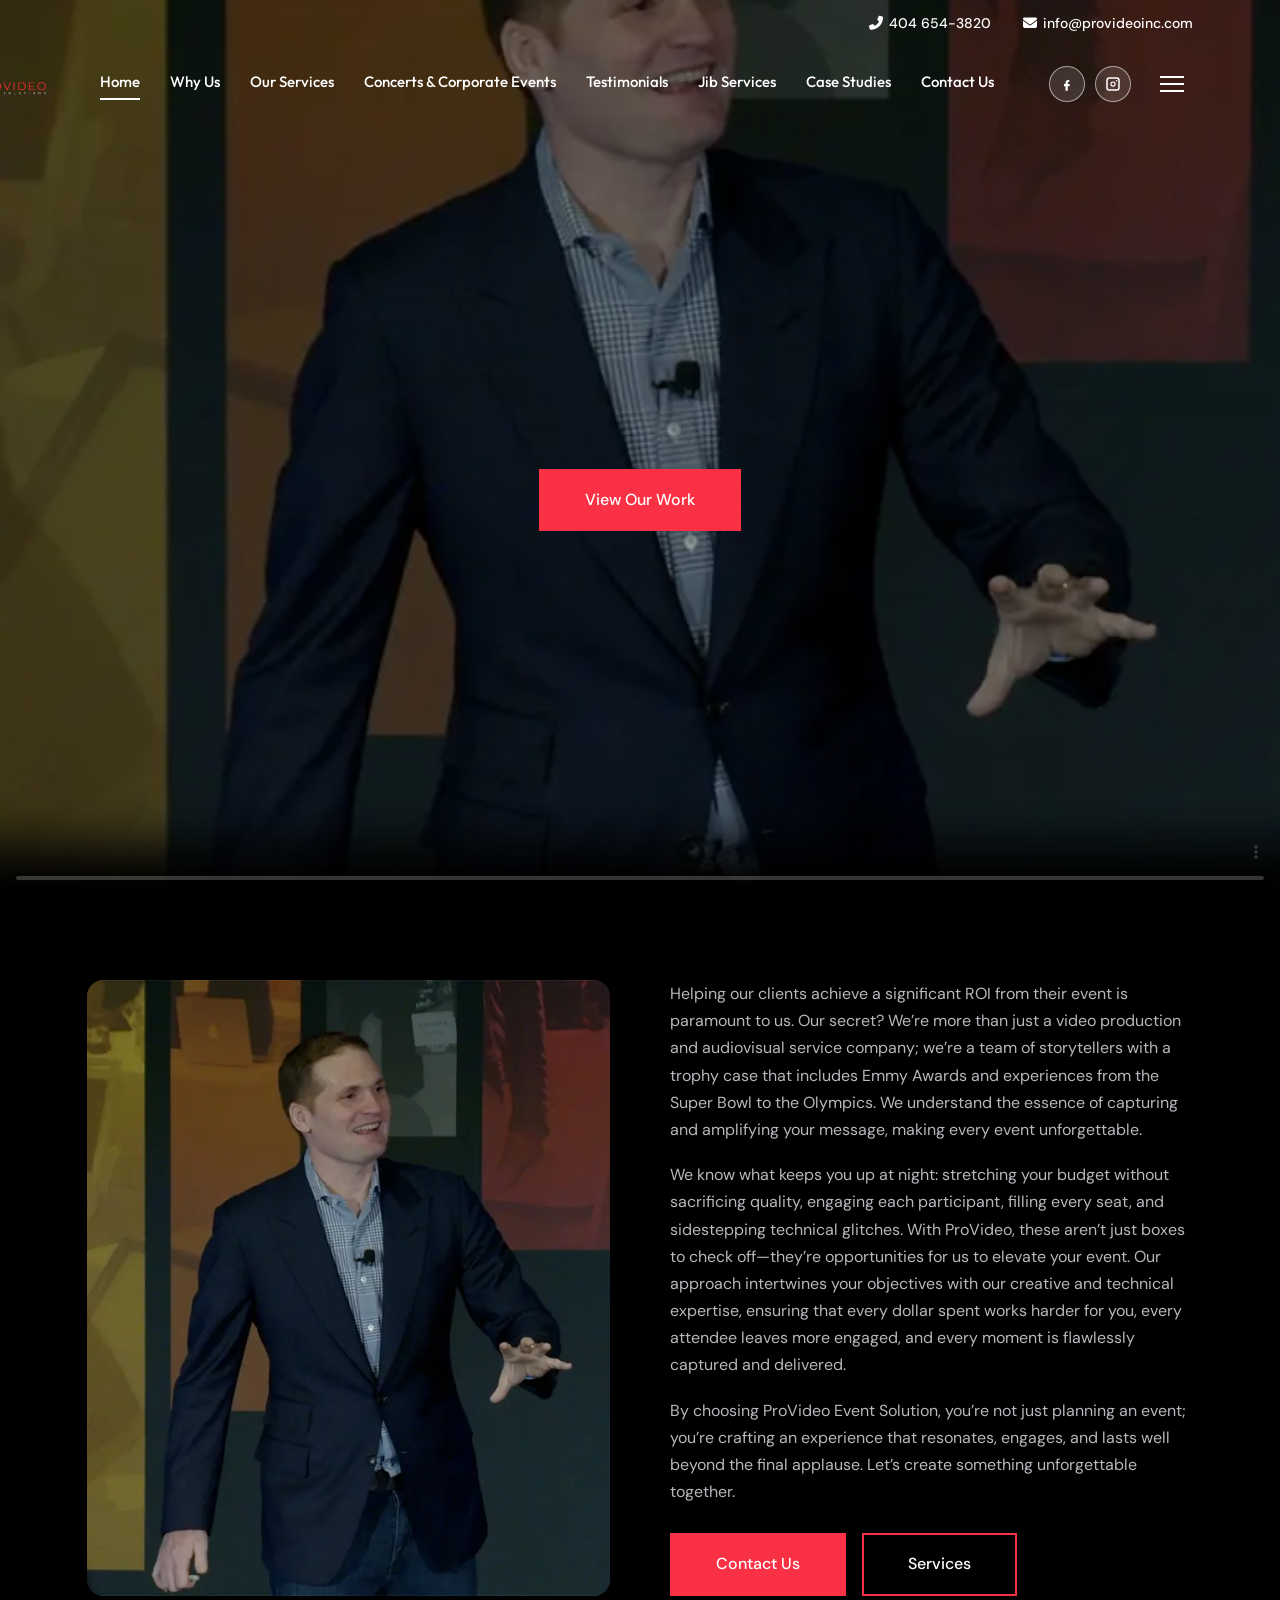
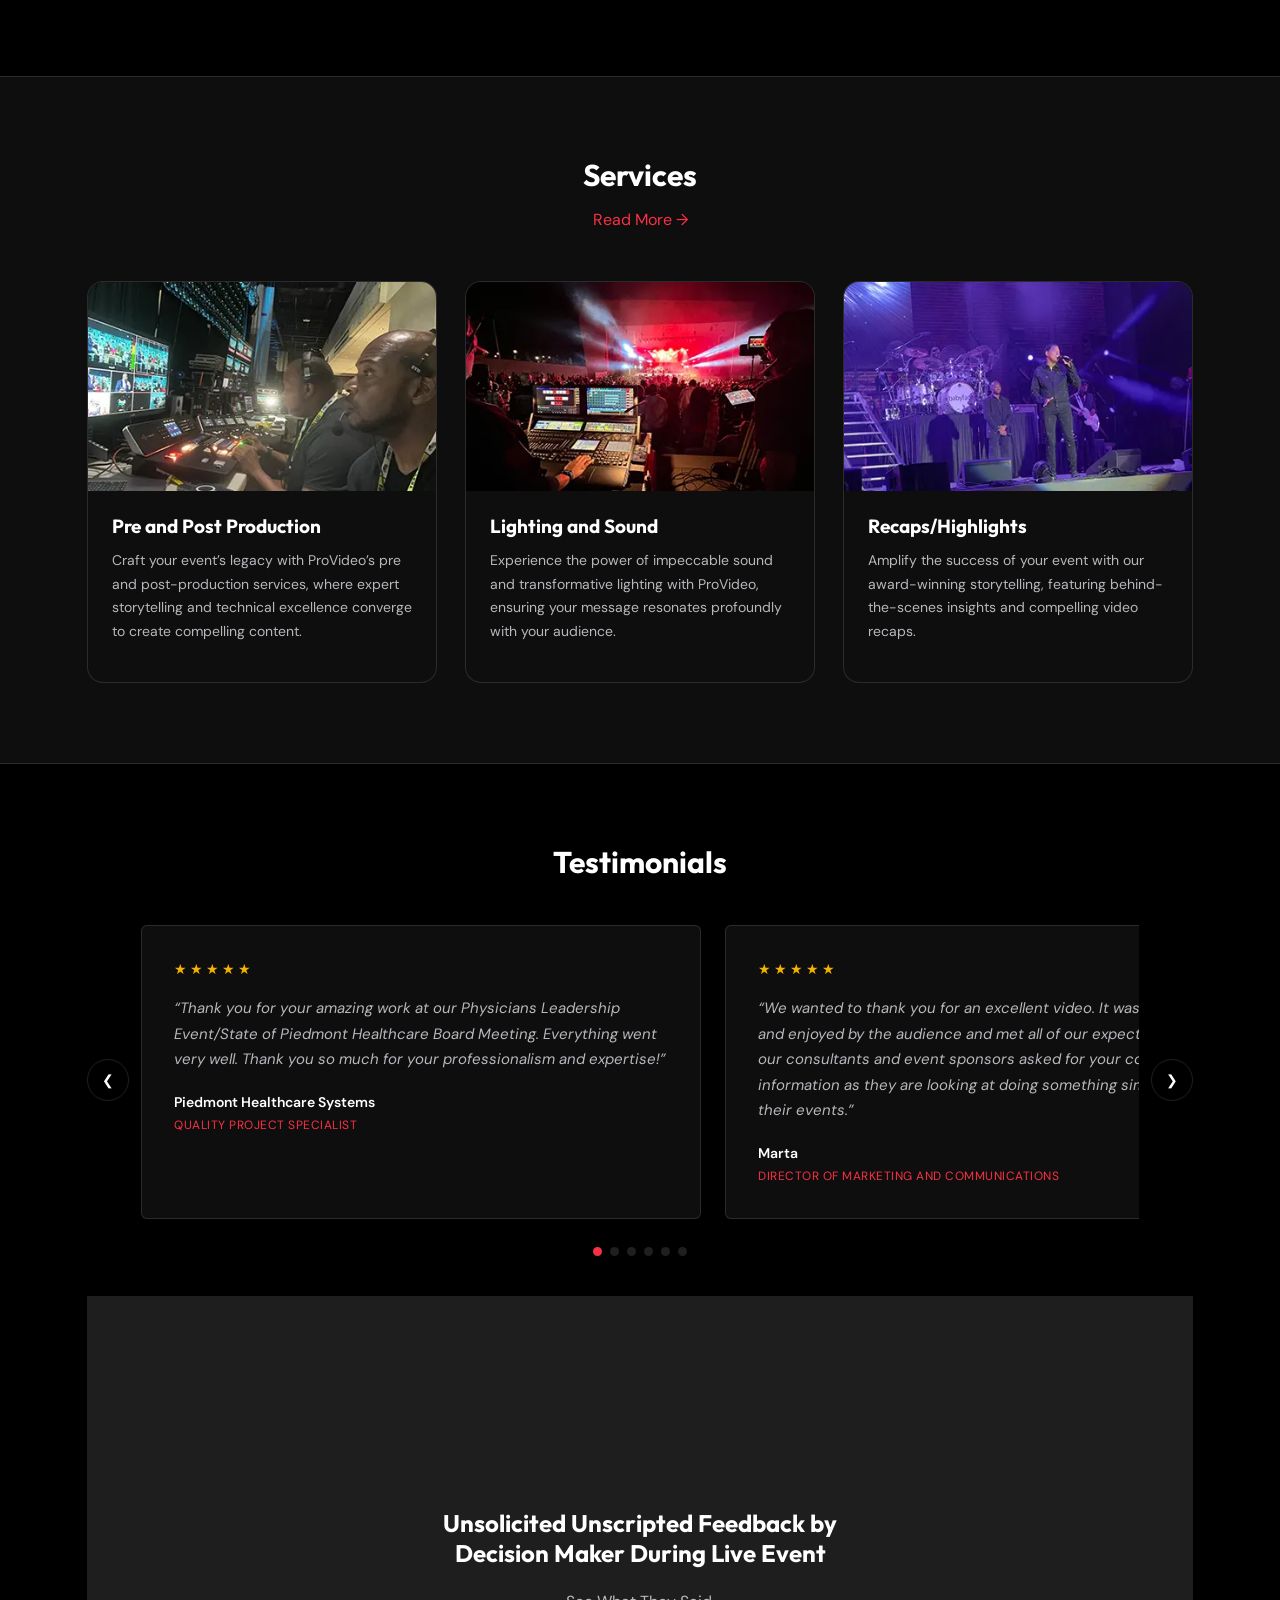
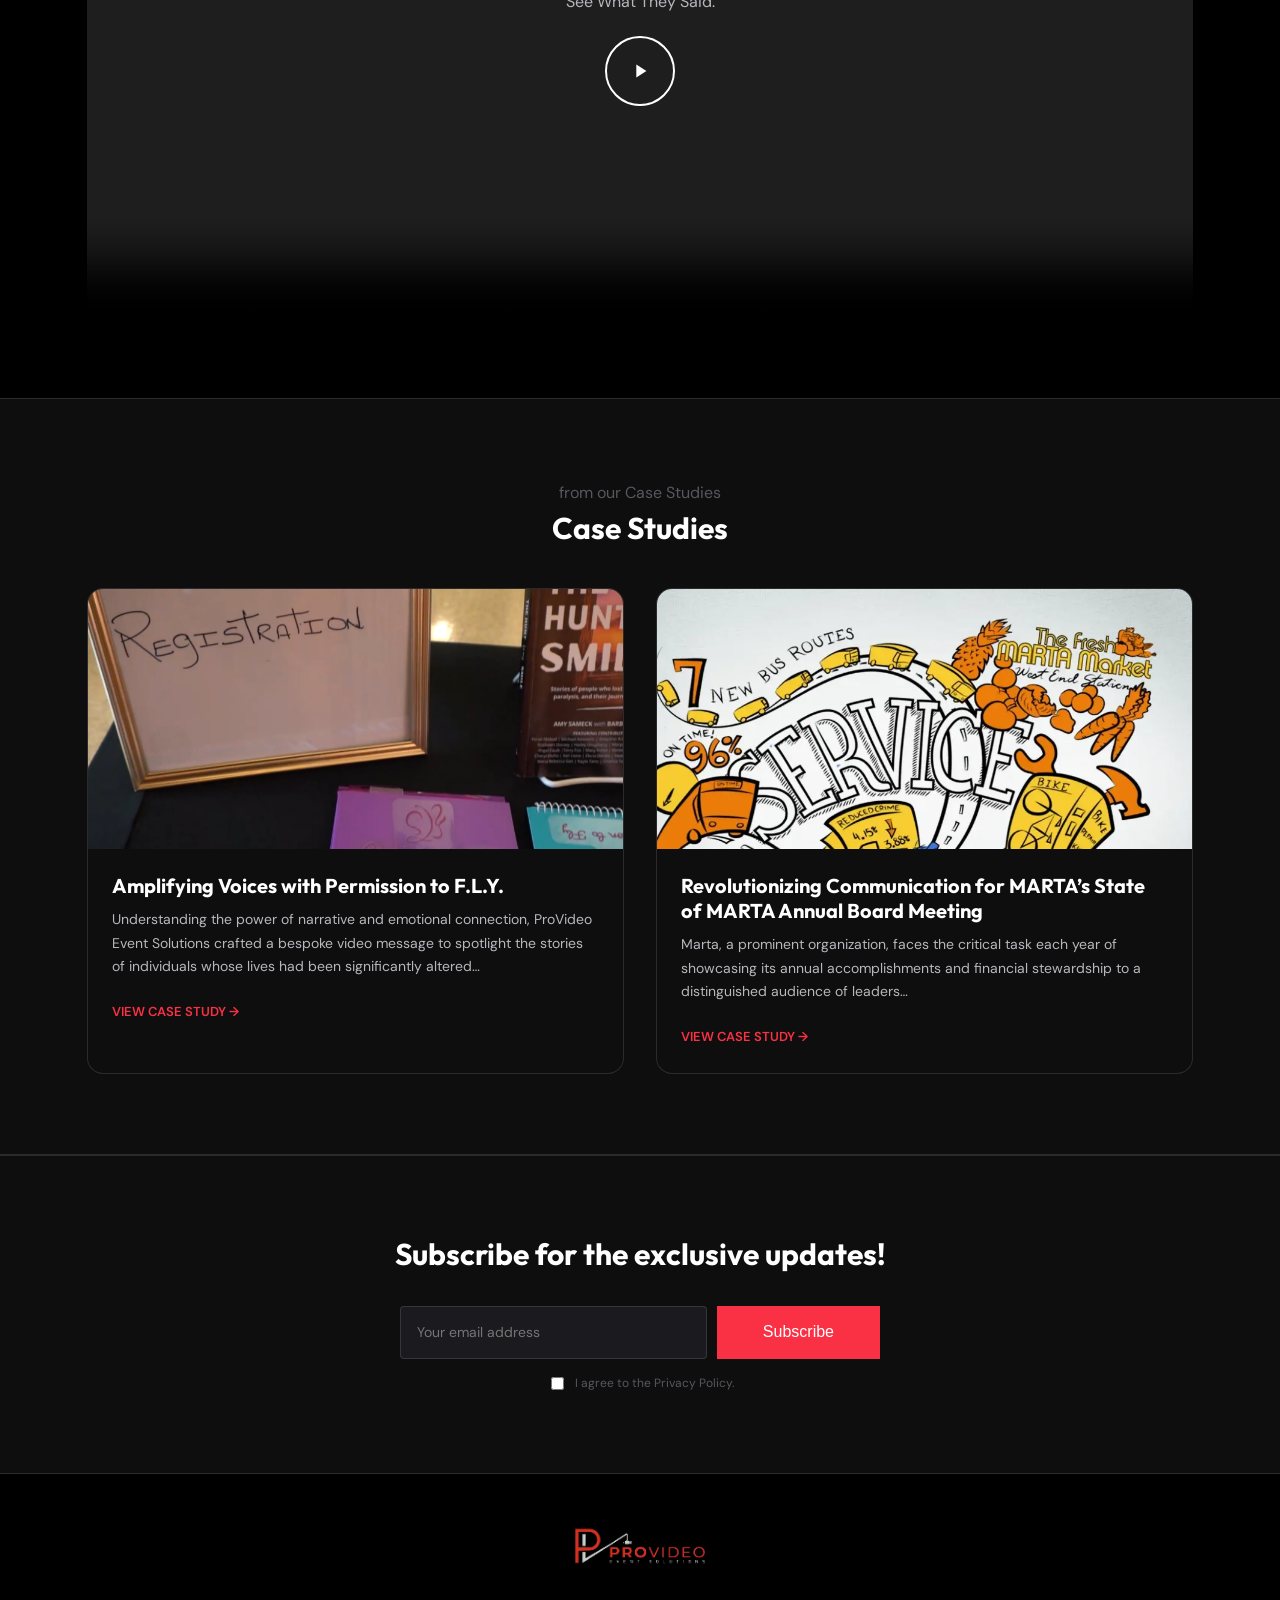
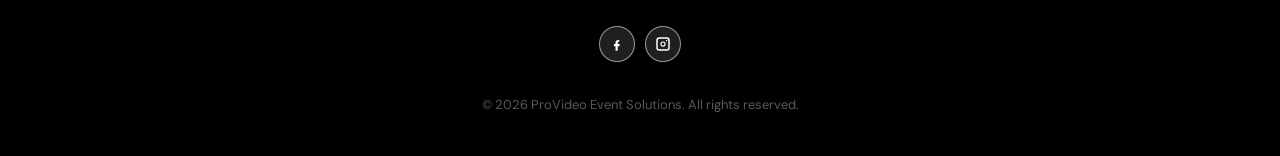
==== index.html @ 1980efce "Add native player controls to hero and Invest Fest videos" ====
<!DOCTYPE html>
<html lang="en">
<head>
<meta charset="UTF-8">
<meta name="viewport" content="width=device-width, initial-scale=1.0">
<title>Provideo – ROI-Driven AV & Visual Storytelling That Convert</title>
<meta name="description" content="Award-winning video production and audiovisual event solutions. Emmy Award winning storytellers delivering ROI-driven event production.">
<link rel="preconnect" href="https://fonts.googleapis.com">
<link href="https://fonts.googleapis.com/css2?family=DM+Sans:wght@400;500;600;700&family=Outfit:wght@400;500;600;700;800&display=swap" rel="stylesheet">
<link rel="stylesheet" href="https://cdnjs.cloudflare.com/ajax/libs/font-awesome/6.5.1/css/all.min.css">
<link rel="stylesheet" href="assets/css/style.css?v=1783604628">
</head>
<body class="home-hero-page">

<div class="header-overlay"><div class="top-bar">
  <div class="container">
    <a href="tel:4046543820" class="phone-link"><span class="icon"><i class="fas fa-phone-alt"></i></span>404 654-3820</a>
    <a href="mailto:info@provideoinc.com" class="email-link"><span class="icon"><i class="fas fa-envelope"></i></span>info@provideoinc.com</a>
  </div>
</div>

<header class="site-header">
  <div class="container">
    <a href="/" class="logo">
      <img class="logo-mark" src="assets/images/logo-v3.png" alt="ProVideo Event Solutions">
    </a>
    <nav class="main-nav">
      <a href="/" class="active">Home</a>
      <a href="/why-us/">Why Us</a>
      <a href="/our-services/">Our Services</a>
      <a href="/corporate-and-concert-events/">Concerts & Corporate Events</a>
      <a href="/testimonials/">Testimonials</a>
      <a href="/services/jib-crane-services/">Jib Services</a>
      <a href="/case-studies/">Case Studies</a>
      <a href="/contact/">Contact Us</a>
    </nav>
    <div class="header-right">
      <div class="socials">
        <a href="https://www.facebook.com/provideoinc" aria-label="Facebook" target="_blank" rel="noopener">
          <svg viewBox="0 0 24 24"><path d="M13.5 9H15V6.5h-1.5C11.6 6.5 10 8.1 10 10.2V12H8v3h2v6h3v-6h2.2l.5-3H13v-1.5c0-.6.4-1.5 1.5-1.5z"/></svg>
        </a>
        <a href="https://www.instagram.com/provideoinc/" aria-label="Instagram" target="_blank" rel="noopener">
          <svg viewBox="0 0 24 24"><path d="M12 8.5A3.5 3.5 0 1 0 12 15.5 3.5 3.5 0 0 0 12 8.5zM12 14a2 2 0 1 1 0-4 2 2 0 0 1 0 4zm4.75-7.5a1 1 0 1 1 0 2 1 1 0 0 1 0-2zM17 3H7a4 4 0 0 0-4 4v10a4 4 0 0 0 4 4h10a4 4 0 0 0 4-4V7a4 4 0 0 0-4-4zm2 14a2 2 0 0 1-2 2H7a2 2 0 0 1-2-2V7a2 2 0 0 1 2-2h10a2 2 0 0 1 2 2v10z"/></svg>
        </a>
      </div>
      <button class="menu-toggle" aria-label="Open menu">
        <span></span><span></span><span></span>
      </button>
    </div>
  </div>
</header>

</div><div class="nav-panel">
  <div class="brand">
    <img class="brand-logo" src="assets/images/logo-v3.png" alt="ProVideo Event Solutions">
    <div class="sub">ROI&#8209;Driven AV &amp; Visual Storytelling That Converts</div>
  </div>
  <button class="close-btn">Close
    <svg width="18" height="18" viewBox="0 0 24 24" fill="none" stroke="currentColor" stroke-width="2"><path d="M6 6l12 12M18 6L6 18"/></svg>
  </button>
  <nav>
    <a href="/">Home</a><a href="/why-us/">Why Us</a><a href="/our-services/">Our Services</a><a href="/corporate-and-concert-events/">Concerts & Corporate Events</a><a href="/testimonials/">Testimonials</a><a href="/services/jib-crane-services/">Jib Services</a><a href="/case-studies/">Case Studies</a><a href="/contact/">Contact Us</a>
  </nav>
  <div class="panel-socials">
    <a href="https://www.facebook.com/provideoinc" aria-label="Facebook" target="_blank" rel="noopener">
      <svg width="18" height="18" viewBox="0 0 24 24" fill="#fff"><path d="M13.5 9H15V6.5h-1.5C11.6 6.5 10 8.1 10 10.2V12H8v3h2v6h3v-6h2.2l.5-3H13v-1.5c0-.6.4-1.5 1.5-1.5z"/></svg>
    </a>
    <a href="https://www.instagram.com/provideoinc/" aria-label="Instagram" target="_blank" rel="noopener">
      <svg width="18" height="18" viewBox="0 0 24 24" fill="#fff"><path d="M12 8.5A3.5 3.5 0 1 0 12 15.5 3.5 3.5 0 0 0 12 8.5zM12 14a2 2 0 1 1 0-4 2 2 0 0 1 0 4zm4.75-7.5a1 1 0 1 1 0 2 1 1 0 0 1 0-2zM17 3H7a4 4 0 0 0-4 4v10a4 4 0 0 0 4 4h10a4 4 0 0 0 4-4V7a4 4 0 0 0-4-4zm2 14a2 2 0 0 1-2 2H7a2 2 0 0 1-2-2V7a2 2 0 0 1 2-2h10a2 2 0 0 1 2 2v10z"/></svg>
    </a>
  </div>
</div>

<section class="hero">
  <video class="hero-video" autoplay muted loop playsinline controls poster="assets/images/gal_start.webp">
    <source src="https://pub-8371d73855c648c09da2eb49b5782844.r2.dev/2026%20ProVideo%20Reel.MP4" type="video/mp4">
  </video>
  <div class="container">
    <div class="hero-headline-wrap">
      <h1 class="hero-headline" aria-hidden="true">
        <span class="hero-phrase">Beyond Technical Expertise</span>
        <span class="hero-phrase">It&rsquo;s Masterful Event Production</span>
        <span class="hero-phrase">Powered by Award winning Storytelling</span>
        <span class="hero-phrase">Yielding an unmatched ROI for your event.</span>
      </h1>
      <span class="sr-only">Beyond Technical Expertise&mdash;It&rsquo;s Masterful Event Production. Powered by Award winning Storytelling, Yielding an unmatched ROI for your event.</span>
    </div>
    <div class="btn-row">
      <a href="#" class="btn btn-solid" data-video-modal-trigger>View Our Work</a>
    </div>
  </div>
</section>

<div class="video-modal">
  <div class="modal-inner">
    <button class="modal-close">Close
      <svg width="18" height="18" viewBox="0 0 24 24" fill="none" stroke="currentColor" stroke-width="2"><path d="M6 6l12 12M18 6L6 18"/></svg>
    </button>
    <video controls playsinline>
      <source src="https://pub-8371d73855c648c09da2eb49b5782844.r2.dev/2026%20ProVideo%20Reel.MP4" type="video/mp4">
    </video>
  </div>
</div>

<section class="section">
  <div class="container intro-split">
    <div class="intro-slideshow"><img class="slide active" src="assets/images/gal_start.webp" alt="ProVideo event coverage" loading="eager"><img class="slide" src="assets/images/gal_1.webp" alt="ProVideo event coverage" loading="lazy"><img class="slide" src="assets/images/gal_2.webp" alt="ProVideo event coverage" loading="lazy"><img class="slide" src="assets/images/gal_3.webp" alt="ProVideo event coverage" loading="lazy"><img class="slide" src="assets/images/gal_4.webp" alt="ProVideo event coverage" loading="lazy"><img class="slide" src="assets/images/gal_5.webp" alt="ProVideo event coverage" loading="lazy"><img class="slide" src="assets/images/gal_6.webp" alt="ProVideo event coverage" loading="lazy"></div>
    <div class="intro-text">
      
    <p>Helping our clients achieve a significant ROI from their event is paramount to us. Our secret? We&rsquo;re more than just a video production and audiovisual service company; we&rsquo;re a team of storytellers with a trophy case that includes Emmy Awards and experiences from the Super Bowl to the Olympics. We understand the essence of capturing and amplifying your message, making every event unforgettable.</p>
    <p>We know what keeps you up at night: stretching your budget without sacrificing quality, engaging each participant, filling every seat, and sidestepping technical glitches. With ProVideo, these aren&rsquo;t just boxes to check off&mdash;they&rsquo;re opportunities for us to elevate your event. Our approach intertwines your objectives with our creative and technical expertise, ensuring that every dollar spent works harder for you, every attendee leaves more engaged, and every moment is flawlessly captured and delivered.</p>
    <p>By choosing ProVideo Event Solution, you&rsquo;re not just planning an event; you&rsquo;re crafting an experience that resonates, engages, and lasts well beyond the final applause. Let&rsquo;s create something unforgettable together.</p>

      <div class="btn-row">
        <a href="/contact/" class="btn btn-solid">Contact Us</a>
        <a href="/our-services/" class="btn btn-outline">Services</a>
      </div>
    </div>
  </div>
</section>

<section class="section" id="services" style="background:var(--bg-alt); border-top:1px solid var(--border); border-bottom:1px solid var(--border);">
  <div class="container">
    <h2 class="section-heading">Services</h2>
    <p class="section-sub"><a href="/our-services/" style="color:var(--accent);">Read More &rarr;</a></p>
    <div class="services-grid">
      <div class="service-card">
        <img src="assets/images/BTS-Dir-400.webp" alt="Pre and post production">
        <div class="body">
          <h3>Pre and Post Production</h3>
          <p>Craft your event&rsquo;s legacy with ProVideo&rsquo;s pre and post-production services, where expert storytelling and technical excellence converge to create compelling content.</p>
        </div>
      </div>
      <div class="service-card">
        <img src="assets/images/Lighting-Amp-400.webp" alt="Lighting and sound">
        <div class="body">
          <h3>Lighting and Sound</h3>
          <p>Experience the power of impeccable sound and transformative lighting with ProVideo, ensuring your message resonates profoundly with your audience.</p>
        </div>
      </div>
      <div class="service-card">
        <img src="assets/images/Babyface-400.webp" alt="Recaps and highlights">
        <div class="body">
          <h3>Recaps/Highlights</h3>
          <p>Amplify the success of your event with our award-winning storytelling, featuring behind-the-scenes insights and compelling video recaps.</p>
        </div>
      </div>
    </div>
  </div>
</section>

<section class="section">
  <div class="container">
    <h2 class="section-heading">Testimonials</h2>
    
    <div class="testimonial-carousel">
      <button class="carousel-arrow prev" aria-label="Previous testimonial">&#10094;</button>
      <div class="testimonial-track"><div class="testimonial-card">
        <div class="stars">&#9733;&#9733;&#9733;&#9733;&#9733;</div>
        <p>&ldquo;Thank you for your amazing work at our Physicians Leadership Event/State of Piedmont Healthcare Board Meeting. Everything went very well. Thank you so much for your professionalism and expertise!&rdquo;</p>
        <div class="who">Piedmont Healthcare Systems</div>
        <div class="role">Quality Project Specialist</div>
      </div><div class="testimonial-card">
        <div class="stars">&#9733;&#9733;&#9733;&#9733;&#9733;</div>
        <p>&ldquo;We wanted to thank you for an excellent video. It was well received and enjoyed by the audience and met all of our expectations. One of our consultants and event sponsors asked for your contact information as they are looking at doing something similar for one of their events.&rdquo;</p>
        <div class="who">Marta</div>
        <div class="role">Director of Marketing and Communications</div>
      </div><div class="testimonial-card">
        <div class="stars">&#9733;&#9733;&#9733;&#9733;&#9733;</div>
        <p>&ldquo;Thanks so much for helping make last night a success! It was a huge relief knowing that all the A/V (and its potential problems) were taken care of. Also, I appreciate your flexibility all the way up to the start of the program.&rdquo;</p>
        <div class="who">Emory Campus Life</div>
        <div class="role">Director, Office of LGBT Life, Belonging &amp; Community Justice</div>
      </div><div class="testimonial-card">
        <div class="stars">&#9733;&#9733;&#9733;&#9733;&#9733;</div>
        <p>&ldquo;This is amazing! I am in shock! I&rsquo;ve never seen this space transformed like this! Awesome job!&rdquo;</p>
        <div class="who">Emory University</div>
        <div class="role">Director, Center for Women</div>
      </div><div class="testimonial-card">
        <div class="stars">&#9733;&#9733;&#9733;&#9733;&#9733;</div>
        <p>&ldquo;Man!!! This is hot!!! I love it!!! You see things that the average person doesn&rsquo;t see and comprehend. You are definitely good at what you do.&rdquo;</p>
        <div class="who">GM Stockbridge</div>
        <div class="role">GM Stockbridge Amphitheater</div>
      </div><div class="testimonial-card">
        <div class="stars">&#9733;&#9733;&#9733;&#9733;&#9733;</div>
        <p>&ldquo;Thank you for your amazing work at our Physicians Leadership Event/State of Piedmont Healthcare Board Meeting. Everything went very well. Thank you so much for your professionalism and expertise!&rdquo;</p>
        <div class="who">Piedmont Healthcare Systems</div>
        <div class="role">Quality Project Specialist</div>
      </div></div>
      <button class="carousel-arrow next" aria-label="Next testimonial">&#10095;</button>
    </div>
    <div class="carousel-dots"><button class="dot" data-slide="0" aria-label="Go to testimonial 1"></button><button class="dot" data-slide="1" aria-label="Go to testimonial 2"></button><button class="dot" data-slide="2" aria-label="Go to testimonial 3"></button><button class="dot" data-slide="3" aria-label="Go to testimonial 4"></button><button class="dot" data-slide="4" aria-label="Go to testimonial 5"></button><button class="dot" data-slide="5" aria-label="Go to testimonial 6"></button></div>

    
    <div class="video-callout">
      <video muted loop autoplay playsinline controls>
        <source src="https://pub-8371d73855c648c09da2eb49b5782844.r2.dev/eyl-props.mp4" type="video/mp4">
      </video>
      <div class="overlay">
        <h3>Unsolicited Unscripted Feedback by<br>Decision Maker During Live Event</h3>
        <p style="color:var(--gray);">See What They Said.</p>
        <div class="play-btn"><svg viewBox="0 0 24 24"><path d="M8 5v14l11-7z"/></svg></div>
      </div>
    </div>

  </div>
</section>

<section class="section" style="background:var(--bg-alt); border-top:1px solid var(--border); border-bottom:1px solid var(--border);">
  <div class="container">
    <p class="section-sub" style="margin-bottom:4px;">from our Case Studies</p>
    <h2 class="section-heading">Case Studies</h2>
    <div class="case-study-grid">
      <div class="case-study-card">
        <img src="assets/images/Screenshot-2024-05-09-142617-890x664.png" alt="Amplifying Voices with Permission to F.L.Y.">
        <div class="body">
          <h3>Amplifying Voices with Permission to F.L.Y.</h3>
          <p>Understanding the power of narrative and emotional connection, ProVideo Event Solutions crafted a bespoke video message to spotlight the stories of individuals whose lives had been significantly altered&hellip;</p>
          <a href="/case-studies/">View Case Study &rarr;</a>
        </div>
      </div>
      <div class="case-study-card">
        <img src="assets/images/Screenshot-2024-05-09-141544-890x664.webp" alt="Revolutionizing Communication for MARTA">
        <div class="body">
          <h3>Revolutionizing Communication for MARTA&rsquo;s State of MARTA Annual Board Meeting</h3>
          <p>Marta, a prominent organization, faces the critical task each year of showcasing its annual accomplishments and financial stewardship to a distinguished audience of leaders&hellip;</p>
          <a href="/case-studies/">View Case Study &rarr;</a>
        </div>
      </div>
    </div>
  </div>
</section>

<section class="section subscribe">
  <div class="container">
    <h2 class="section-heading">Subscribe for the exclusive updates!</h2>
    <form class="subscribe-form" data-static-form action="https://api.web3forms.com/submit" method="POST">
      <input type="hidden" name="access_key" value="6fccfef1-9757-428f-a721-1f69987b7de2">
      <input type="hidden" name="subject" value="New newsletter subscriber">
      <div class="field-row">
        <input type="email" name="email" placeholder="Your email address" required>
        <button type="submit" class="btn btn-solid">Subscribe</button>
      </div>
      <label class="consent">
        <input type="checkbox" required style="width:auto;"> I agree to the Privacy Policy.
      </label>
    </form>
  </div>
</section>

<footer class="site-footer">
  <div class="container">
    <img class="footer-logo" src="assets/images/logo-v3.png" alt="ProVideo Event Solutions">
    <div class="socials">
      <a href="https://www.facebook.com/provideoinc" aria-label="Facebook" target="_blank" rel="noopener">
      <svg width="18" height="18" viewBox="0 0 24 24" fill="#fff"><path d="M13.5 9H15V6.5h-1.5C11.6 6.5 10 8.1 10 10.2V12H8v3h2v6h3v-6h2.2l.5-3H13v-1.5c0-.6.4-1.5 1.5-1.5z"/></svg>
    </a>
    <a href="https://www.instagram.com/provideoinc/" aria-label="Instagram" target="_blank" rel="noopener">
      <svg width="18" height="18" viewBox="0 0 24 24" fill="#fff"><path d="M12 8.5A3.5 3.5 0 1 0 12 15.5 3.5 3.5 0 0 0 12 8.5zM12 14a2 2 0 1 1 0-4 2 2 0 0 1 0 4zm4.75-7.5a1 1 0 1 1 0 2 1 1 0 0 1 0-2zM17 3H7a4 4 0 0 0-4 4v10a4 4 0 0 0 4 4h10a4 4 0 0 0 4-4V7a4 4 0 0 0-4-4zm2 14a2 2 0 0 1-2 2H7a2 2 0 0 1-2-2V7a2 2 0 0 1 2-2h10a2 2 0 0 1 2 2v10z"/></svg>
    </a>
    </div>
    <div>&copy; 2026 ProVideo Event Solutions. All rights reserved.</div>
  </div>
</footer>

<script src="assets/js/main.js?v=1783604628"></script>
</body>
</html>
---- assets/css/style.css ----
/* ProVideo — static site styles */

:root {
  --bg: #000000;
  --bg-alt: #0e0e0e;
  --accent: #fa3044;
  --accent-dark: #d63226;
  --white: #ffffff;
  --gray: #b7b7bd;
  --gray-dark: #57575e;
  --light-bg: #ffffff;
  --light-text: #4a4a52;
  --border: rgba(255, 255, 255, 0.12);
  --max: 1170px;
  --font: 'DM Sans', -apple-system, BlinkMacSystemFont, 'Segoe UI', sans-serif;
  --font-heading: 'Outfit', -apple-system, BlinkMacSystemFont, 'Segoe UI', sans-serif;
}

* { box-sizing: border-box; }

html { scroll-behavior: smooth; }

body {
  margin: 0;
  font-family: var(--font);
  background: var(--bg);
  color: var(--white);
  line-height: 1.7;
  -webkit-font-smoothing: antialiased;
}

img, video { max-width: 100%; display: block; }

a { color: inherit; text-decoration: none; }

.container {
  max-width: var(--max);
  margin: 0 auto;
  padding: 0 32px;
}

h1, h2, h3 {
  font-family: var(--font-heading);
  font-weight: 700;
  line-height: 1.25;
  margin: 0 0 20px;
}

p { color: var(--gray); margin: 0 0 18px; }

/* ---------- Buttons ---------- */
.btn {
  display: inline-block;
  padding: 15px 44px 16px;
  border-radius: 0;
  font-weight: 500;
  font-size: 16px;
  letter-spacing: normal;
  text-transform: none;
  cursor: pointer;
  border: 2px solid var(--accent);
  transition: all 0.25s ease;
}
.btn-solid { background: var(--accent); color: var(--white); }
.btn-solid:hover { background: var(--accent-dark); border-color: var(--accent-dark); }
.btn-outline { background: transparent; color: var(--white); }
.btn-outline:hover { background: var(--accent); }
.btn-row { display: flex; gap: 16px; flex-wrap: wrap; margin-top: 28px; }

/* ---------- Header ---------- */
.top-bar {
  background: var(--bg-alt);
  font-size: 14px;
}
.top-bar .container {
  display: flex;
  justify-content: flex-end;
  gap: 32px;
  padding-top: 12px;
  padding-bottom: 12px;
}
.top-bar a { color: var(--white); font-weight: 500; }
.top-bar a.email-link { color: var(--white); }
.top-bar .icon { margin-right: 6px; }

.site-header {
  position: relative;
  z-index: 20;
  padding: 9px 0;
  background: var(--bg-alt);
}
.site-header .container {
  display: flex;
  align-items: center;
  justify-content: space-between;
}

.logo { display: flex; align-items: center; line-height: 1; margin-left: -140px; }
.logo-mark { height: 55px; width: auto; flex-shrink: 0; }

/* Desktop horizontal nav (matches live site) */
.main-nav {
  display: flex;
  align-items: center;
  gap: 30px;
  flex: 1;
  justify-content: center;
}
.main-nav a {
  font-family: var(--font-heading);
  font-size: 15px;
  font-weight: 500;
  color: var(--white);
  padding-bottom: 4px;
  white-space: nowrap;
  border-bottom: 2px solid transparent;
}
.main-nav a:hover { color: var(--gray); }
.main-nav a.active { border-bottom-color: var(--white); }

.header-right { display: flex; align-items: center; gap: 20px; }
.menu-toggle { display: none; }

@media (max-width: 1150px) {
  .main-nav { display: none; }
  .menu-toggle { display: flex; }
  /* The large negative offset that shifts the logo left on wide desktop
     screens has no room to work with here — reset it so the logo stays
     fully on-screen. */
  .logo { margin-left: 0; }
}

.breadcrumb {
  font-size: 13px;
  color: var(--gray-dark);
  text-align: center;
  padding: 14px 0;
}
.breadcrumb a { color: var(--gray-dark); }
.breadcrumb span { color: var(--white); }

.socials { display: flex; gap: 10px; }
.socials a {
  width: 36px; height: 36px;
  border-radius: 50%;
  border: 1.5px solid rgba(255, 255, 255, 0.55);
  background: rgba(255, 255, 255, 0.12);
  display: flex; align-items: center; justify-content: center;
  transition: background 0.2s ease, border-color 0.2s ease;
}
.socials a:hover { background: var(--accent); border-color: var(--accent); }
.socials svg { width: 18px; height: 18px; fill: var(--white); }

.menu-toggle {
  width: 42px; height: 42px;
  border: none;
  background: transparent;
  cursor: pointer;
  display: flex;
  flex-direction: column;
  align-items: center;
  justify-content: center;
  gap: 5px;
}
.menu-toggle span {
  width: 24px; height: 2px;
  background: var(--white);
}

/* ---------- Slide-out nav panel ---------- */
.nav-panel {
  position: fixed;
  inset: 0;
  background: #0a0a0c;
  z-index: 100;
  display: flex;
  flex-direction: column;
  /* flex-start (not center): with 8 nav links, centered content can
     overflow symmetrically past the reserved top/bottom padding and
     collide with the absolutely-positioned brand/social-icons siblings.
     Starting at the top guarantees it never invades that reserved space. */
  justify-content: flex-start;
  padding: 128px 48px 104px;
  overflow-y: auto;
  transform: translateX(100%);
  transition: transform 0.35s ease;
}
.nav-panel.open { transform: translateX(0); }
.nav-panel .close-btn {
  position: absolute;
  top: 32px; right: 32px;
  background: none; border: none;
  color: var(--gray);
  font-size: 15px;
  cursor: pointer;
  display: flex; align-items: center; gap: 10px;
}
.nav-panel .brand { position: absolute; top: 32px; left: 48px; }
.nav-panel .brand-logo { height: 44px; width: auto; display: block; }
.nav-panel .brand .sub { color: var(--gray); font-size: 12px; margin-top: 6px; }
.nav-panel nav { display: flex; flex-direction: column; gap: 4px; }
.nav-panel nav a {
  font-family: var(--font-heading);
  font-size: 32px;
  font-weight: 700;
  color: var(--gray);
  padding: 5px 0;
  line-height: 1.2;
}
.nav-panel nav a:hover { color: var(--white); }
.nav-panel .panel-socials {
  position: absolute;
  bottom: 32px; left: 48px;
  display: flex; gap: 14px;
}
@media (max-width: 600px) {
  .nav-panel { padding: 112px 24px 96px; }
  .nav-panel nav a { font-size: 24px; padding: 4px 0; }
  .nav-panel .brand { top: 24px; left: 24px; }
  .nav-panel .brand-logo { height: 38px; }
  .nav-panel .close-btn { top: 24px; right: 24px; }
  .nav-panel .panel-socials { bottom: 24px; left: 24px; }
}

/* Home page: header floats transparently over the hero video, which
   fills all the way to the very top of the page. */
.header-overlay {
  position: absolute;
  top: 0; left: 0; right: 0;
  z-index: 40;
}
body.home-hero-page .top-bar,
body.home-hero-page .site-header {
  background: transparent;
}

/* ---------- Hero (home) ---------- */
/* Matches the live site's hero section exactly: full-bleed width,
   min-height: 100vh, video object-fit: cover (source is 1920x1080). */
.hero {
  position: relative;
  margin: 0;
  padding: 0;
  overflow: hidden;
  min-height: 100vh;
  display: flex;
  align-items: center;
}
.hero-video {
  position: absolute;
  inset: 0;
  width: 100%;
  height: 100%;
  object-fit: cover;
  object-position: 50% 50%;
  z-index: 0;
}
.hero::after {
  content: "";
  position: absolute; inset: 0;
  background: rgba(0, 0, 0, 0.33);
  z-index: 1;
  /* Let clicks pass through to the video's native control bar
     underneath (volume/play-pause) instead of being caught by
     this decorative darkening layer. */
  pointer-events: none;
}
.hero .container { position: relative; z-index: 2; text-align: center; }
.hero .btn-row { justify-content: center; }

.sr-only {
  position: absolute; width: 1px; height: 1px; padding: 0; margin: -1px;
  overflow: hidden; clip: rect(0,0,0,0); white-space: nowrap; border: 0;
}

/* Animated rotating headline — matches the live site's Elementor
   "Animated Headline" widget (style: rotate, animation: clip).
   4 phrases cycle through, each wiped on/off inside a white highlight
   box, holding ~2.2s once fully revealed, looping forever. */
.hero-headline-wrap {
  position: relative;
  display: flex;
  align-items: center;
  justify-content: center;
  min-height: 1.3em;
  max-width: 900px;
  margin: 0 auto 28px;
}
.hero-headline {
  position: relative;
  margin: 0;
  width: 100%;
  height: 1.3em;
  font-size: 56px;
  font-weight: 700;
}
.hero-phrase {
  position: absolute;
  left: 50%; top: 50%;
  transform: translate(-50%, -50%);
  display: inline-block;
  white-space: nowrap;
  background: #fff;
  color: #000;
  padding: 0 6px;
  clip-path: inset(0 100% 0 0);
  animation-duration: 30.8s;
  animation-timing-function: ease-in-out;
  animation-iteration-count: infinite;
}
/* Each phrase gets its own timeline slice within one shared 30.8s loop:
   the 4 phrases run back-to-back over the first 15.8s (unchanged timing
   from before, phrases 1-3 hold ~2.2s each, the last phrase holds ~5.2s),
   then the headline stays blank for a 15s pause before the whole cycle
   restarts from phrase 1. */
.hero-phrase:nth-child(1) { animation-name: heroPhraseClip1; }
.hero-phrase:nth-child(2) { animation-name: heroPhraseClip2; }
.hero-phrase:nth-child(3) { animation-name: heroPhraseClip3; }
.hero-phrase:nth-child(4) { animation-name: heroPhraseClip4; }
@keyframes heroPhraseClip1 {
  0%      { clip-path: inset(0 100% 0 0); }
  1.63%   { clip-path: inset(0 0 0 0); }
  8.77%   { clip-path: inset(0 0 0 0); }
  10.39%  { clip-path: inset(0 100% 0 0); }
  100%    { clip-path: inset(0 100% 0 0); }
}
@keyframes heroPhraseClip2 {
  0%      { clip-path: inset(0 100% 0 0); }
  10.39%  { clip-path: inset(0 100% 0 0); }
  12.01%  { clip-path: inset(0 0 0 0); }
  19.15%  { clip-path: inset(0 0 0 0); }
  20.78%  { clip-path: inset(0 100% 0 0); }
  100%    { clip-path: inset(0 100% 0 0); }
}
@keyframes heroPhraseClip3 {
  0%      { clip-path: inset(0 100% 0 0); }
  20.78%  { clip-path: inset(0 100% 0 0); }
  22.40%  { clip-path: inset(0 0 0 0); }
  29.54%  { clip-path: inset(0 0 0 0); }
  31.17%  { clip-path: inset(0 100% 0 0); }
  100%    { clip-path: inset(0 100% 0 0); }
}
@keyframes heroPhraseClip4 {
  0%      { clip-path: inset(0 100% 0 0); }
  31.17%  { clip-path: inset(0 100% 0 0); }
  32.78%  { clip-path: inset(0 0 0 0); }
  49.68%  { clip-path: inset(0 0 0 0); }
  51.30%  { clip-path: inset(0 100% 0 0); }
  100%    { clip-path: inset(0 100% 0 0); }
}
@media (prefers-reduced-motion: reduce) {
  .hero-phrase { animation: none; clip-path: inset(0 0 0 0); position: static; transform: none; display: block; }
  .hero-phrase:not(:first-child) { display: none; }
}

/* ---------- Inner page hero (Why Us / Contact) ---------- */
.page-hero {
  position: relative;
  height: 490px;
  display: flex;
  align-items: center;
  justify-content: center;
  text-align: center;
  background-size: cover;
  background-position: center center;
}
.page-hero::before {
  content: "";
  position: absolute; inset: 0;
  background: rgba(0, 0, 0, 0.3);
}
.page-hero h1 {
  position: relative;
  font-size: 44px;
  margin: 0;
}

/* ---------- Intro / body sections ---------- */
.section { padding: 80px 0; }
.section-tight { padding: 60px 0; }
.section-heading {
  font-size: 30px;
  text-align: center;
  margin-bottom: 12px;
}
.section-sub {
  text-align: center;
  color: var(--gray-dark);
  margin-bottom: 48px;
}

.intro-text { max-width: 820px; margin: 0 auto; text-align: left; }
.intro-text .btn-row { justify-content: flex-start; }

/* Home page intro: photo slideshow beside the text (matches live site) */
.intro-split {
  display: grid;
  grid-template-columns: 1fr 1fr;
  gap: 60px;
  align-items: stretch;
}
.intro-split .intro-text { max-width: none; margin: 0; }
.intro-slideshow {
  position: relative;
  min-height: 480px;
  border-radius: 16px;
  overflow: hidden;
  background: var(--bg-alt);
}
.intro-slideshow .slide {
  position: absolute; inset: 0;
  width: 100%; height: 100%;
  object-fit: cover;
  opacity: 0;
  transition: opacity 1s ease;
}
.intro-slideshow .slide.active { opacity: 1; }
@media (max-width: 900px) {
  .intro-split { grid-template-columns: 1fr; }
  .intro-slideshow { min-height: 320px; }
}

/* ---------- Services ---------- */
.services-grid {
  display: grid;
  grid-template-columns: repeat(3, 1fr);
  gap: 28px;
  margin-top: 40px;
}
.service-card {
  background: var(--bg-alt);
  border: 1px solid var(--border);
  border-radius: 16px;
  overflow: hidden;
}
.service-card img { width: 100%; aspect-ratio: 5 / 3; height: auto; object-fit: cover; object-position: center top; }
.service-card .body { padding: 24px; }
.service-card h3 { font-size: 19px; margin-bottom: 10px; }
.service-card p { font-size: 14px; margin-bottom: 14px; }
.service-card a { color: var(--accent); font-weight: 600; font-size: 13px; text-transform: uppercase; letter-spacing: 0.5px; }

/* ---------- Testimonials carousel ---------- */
.testimonial-carousel {
  position: relative;
  display: flex;
  align-items: center;
  gap: 12px;
  margin-top: 40px;
}
.testimonial-track {
  display: flex;
  gap: 24px;
  overflow-x: auto;
  scroll-snap-type: x mandatory;
  scroll-behavior: smooth;
  padding: 4px 0 20px;
  scrollbar-width: none;
}
.testimonial-track::-webkit-scrollbar { display: none; }
.testimonial-card {
  flex: 0 0 auto;
  width: min(560px, 82vw);
  scroll-snap-align: center;
  background: var(--bg-alt);
  border: 1px solid var(--border);
  border-radius: 6px;
  padding: 32px;
}
.testimonial-card .stars { color: #f5b301; letter-spacing: 3px; font-size: 14px; margin-bottom: 14px; }
.testimonial-card p { font-size: 15px; color: var(--gray); font-style: italic; }
.testimonial-card .who { color: var(--white); font-weight: 600; font-size: 14px; margin-top: 12px; }
.testimonial-card .role { color: var(--accent); font-size: 12px; text-transform: uppercase; letter-spacing: 0.5px; }

.carousel-arrow {
  flex-shrink: 0;
  width: 42px; height: 42px;
  border-radius: 50%;
  border: 1px solid var(--border);
  background: transparent;
  color: var(--white);
  font-size: 14px;
  cursor: pointer;
  display: flex; align-items: center; justify-content: center;
  transition: background 0.2s ease, border-color 0.2s ease;
}
.carousel-arrow:hover { background: var(--accent); border-color: var(--accent); }

.carousel-dots {
  display: flex;
  justify-content: center;
  gap: 8px;
  margin-top: 8px;
}
.carousel-dots .dot {
  width: 9px; height: 9px;
  border-radius: 50%;
  border: none;
  background: var(--border);
  cursor: pointer;
  padding: 0;
}
.carousel-dots .dot.active { background: var(--accent); }

@media (max-width: 700px) {
  .carousel-arrow { display: none; }
}

/* ---------- Testimonial photo grid ---------- */
.testimonial-photo-grid {
  display: grid;
  grid-template-columns: repeat(auto-fill, minmax(150px, 1fr));
  gap: 12px;
  margin-top: 48px;
}
.photo-tile { border-radius: 4px; overflow: hidden; aspect-ratio: 1 / 1; background: var(--bg-alt); }
.photo-tile img { width: 100%; height: 100%; object-fit: cover; object-position: center top; }

/* ---------- Gallery / case studies ---------- */
.gallery-grid {
  display: grid;
  grid-template-columns: repeat(3, 1fr);
  gap: 16px;
  margin-top: 40px;
}
.gallery-grid img {
  width: 100%; height: 220px; object-fit: cover;
  object-position: center top;
  border-radius: 6px;
  transition: transform 0.3s ease;
}
.gallery-grid a:hover img { transform: scale(1.03); }

/* ---------- Subscribe ---------- */
.subscribe {
  background: var(--bg-alt);
  border-top: 1px solid var(--border);
  border-bottom: 1px solid var(--border);
  text-align: center;
}
.subscribe-form {
  max-width: 480px;
  margin: 32px auto 0;
}
.subscribe-form .field-row { display: flex; gap: 10px; }
input[type="email"], input[type="text"], input[type="tel"], textarea {
  width: 100%;
  padding: 14px 16px;
  border-radius: 4px;
  border: 1px solid var(--border);
  background: #1a1a1f;
  color: var(--white);
  font-family: var(--font);
  font-size: 14px;
}
.subscribe-form .consent {
  margin-top: 14px;
  font-size: 12px;
  color: var(--gray-dark);
  display: flex; align-items: center; justify-content: center; gap: 8px;
}

/* ---------- Contact page ---------- */
.contact-wrap {
  display: grid;
  grid-template-columns: 300px 1fr;
  gap: 60px;
  align-items: start;
}
.contact-details h2 { font-size: 24px; }
.contact-item { margin-bottom: 24px; }
.contact-item .label { color: var(--light-text); font-size: 13px; text-transform: uppercase; letter-spacing: 0.5px; }
.contact-item .value { color: var(--accent); font-size: 20px; font-weight: 600; }

.contact-form .form-grid {
  display: grid;
  grid-template-columns: 1fr 1fr;
  gap: 20px 24px;
}
.contact-form .field { display: flex; align-items: center; gap: 12px; border-bottom: 1px solid #e2e2e6; padding-bottom: 10px; }
.contact-form .field svg { width: 18px; height: 18px; flex-shrink: 0; opacity: 0.6; }
.contact-form input, .contact-form textarea {
  border: none; background: transparent; padding: 4px 0;
  color: var(--light-text); width: 100%; font-family: var(--font); font-size: 15px;
  resize: none;
}
.contact-form textarea { resize: vertical; min-height: 24px; }
.contact-form .full { grid-column: 1 / -1; }
.contact-form button { margin-top: 32px; display: inline-flex; align-items: center; gap: 10px; }

/* Light section variant used on Why Us / Contact body */
.light-section { background: var(--light-bg); color: var(--light-text); }
.light-section p { color: var(--light-text); }
.light-section h2 { color: #17171a; }

/* ---------- Feature blocks (Concerts / Jib Services) ---------- */
.feature-block {
  display: grid;
  grid-template-columns: 1fr 1fr;
  gap: 48px;
  align-items: center;
  margin-bottom: 64px;
}
.feature-block img { border-radius: 6px; width: 100%; height: 340px; object-fit: cover; object-position: center top; }
.feature-block .text h2 { font-size: 26px; }
.feature-block.reverse .text { order: 2; }
.feature-block.reverse img { order: 1; }
@media (max-width: 800px) {
  .feature-block, .feature-block.reverse { grid-template-columns: 1fr; }
  .feature-block.reverse .text, .feature-block.reverse img { order: unset; }
  .feature-block img { height: 220px; }
}

.mini-gallery { display: grid; grid-template-columns: 1fr 1fr; gap: 16px; margin-top: 40px; }
.mini-gallery img { width: 100%; height: 260px; object-fit: cover; object-position: center top; border-radius: 6px; }

/* ---------- Case studies ---------- */
.case-study-grid { display: grid; grid-template-columns: 1fr 1fr; gap: 32px; margin-top: 40px; }
.case-study-card { background: var(--bg-alt); border: 1px solid var(--border); border-radius: 16px; overflow: hidden; }
.case-study-card img { width: 100%; height: 260px; object-fit: cover; object-position: center top; }
.case-study-card .body { padding: 24px; }
.case-study-card h3 { font-size: 20px; margin-bottom: 10px; }
.case-study-card p { font-size: 14px; }
.case-study-card a { color: var(--accent); font-weight: 600; font-size: 13px; text-transform: uppercase; }

/* ---------- Video testimonial callout ---------- */
.video-callout {
  position: relative;
  /* Matches the live site exactly: the video box is 16:9 (measured
     1238x696 on the original), not a fixed height, so it scales
     correctly with the container instead of looking stretched/squashed. */
  aspect-ratio: 16 / 9;
  border-radius: 0;
  overflow: hidden;
  display: flex;
  align-items: center;
  justify-content: center;
  text-align: center;
  margin-top: 40px;
  background: #000;
}
.video-callout video { position: absolute; inset: 0; width: 100%; height: 100%; object-fit: cover; object-position: center top; opacity: 0.6; transition: opacity 0.3s ease; }
.video-callout.playing video { opacity: 1; }
.video-callout .overlay { position: relative; z-index: 2; transition: opacity 0.3s ease; }
.video-callout.playing .overlay { opacity: 0; pointer-events: none; }
.video-callout h3 { font-size: 24px; }
.play-btn {
  width: 70px; height: 70px; border-radius: 50%;
  border: 2px solid var(--white);
  display: flex; align-items: center; justify-content: center;
  margin: 20px auto 0;
  cursor: pointer;
}
.play-btn svg { width: 22px; height: 22px; fill: var(--white); }

/* ---------- Scrolling image strip (intro section) ---------- */
.marquee {
  overflow: hidden;
  margin-top: 32px;
  -webkit-mask-image: linear-gradient(90deg, transparent, #000 8%, #000 92%, transparent);
  mask-image: linear-gradient(90deg, transparent, #000 8%, #000 92%, transparent);
}
.marquee-track {
  display: flex;
  gap: 16px;
  width: max-content;
  animation: marquee-scroll 28s linear infinite;
}
.marquee-track img {
  width: 220px; height: 140px; object-fit: cover; object-position: center top; border-radius: 6px; flex-shrink: 0;
}
@keyframes marquee-scroll {
  from { transform: translateX(0); }
  to { transform: translateX(-50%); }
}

/* ---------- Video modal (hero "View Our Work") ---------- */
.video-modal {
  position: fixed; inset: 0;
  background: rgba(0,0,0,0.92);
  z-index: 200;
  display: none;
  align-items: center;
  justify-content: center;
  padding: 40px;
}
.video-modal.open { display: flex; }
.video-modal .modal-inner { position: relative; width: 100%; max-width: 1000px; }
.video-modal video { width: 100%; border-radius: 0; display: block; }
.video-modal .modal-close {
  position: absolute; top: -44px; right: 0;
  background: none; border: none; color: var(--white);
  font-size: 15px; cursor: pointer; display: flex; align-items: center; gap: 8px;
}

/* ---------- Notice banner (missing-asset flags for the client) ---------- */
.build-note {
  background: #241a10;
  border: 1px solid #6b4a1e;
  color: #e8b96a;
  font-size: 12px;
  padding: 10px 16px;
  text-align: center;
}

/* ---------- Footer ---------- */
.site-footer {
  padding: 40px 0;
  text-align: center;
  color: var(--gray-dark);
  font-size: 13px;
}
.site-footer .socials { justify-content: center; margin-bottom: 16px; }
.footer-logo { height: 72px; width: auto; margin-bottom: 24px; }
.site-footer .container { display: flex; flex-direction: column; align-items: center; gap: 16px; }

/* ---------- Responsive ---------- */
@media (max-width: 900px) {
  .services-grid, .testimonials-grid, .gallery-grid { grid-template-columns: repeat(2, 1fr); }
  .contact-wrap { grid-template-columns: 1fr; }
  .contact-form .form-grid { grid-template-columns: 1fr; }
  .hero-headline { font-size: 38px; }
}
@media (max-width: 600px) {
  .services-grid, .testimonials-grid, .gallery-grid { grid-template-columns: 1fr; }
  .top-bar .container { justify-content: center; flex-wrap: wrap; gap: 16px; }
  .hero-headline { font-size: 22px; height: auto; }
  .hero-headline-wrap { max-width: 100%; min-height: 3.6em; }
  .hero-phrase { white-space: normal; width: 100%; text-align: center; line-height: 1.3; }
  .page-hero h1 { font-size: 32px; }
  .section { padding: 56px 0; }
}
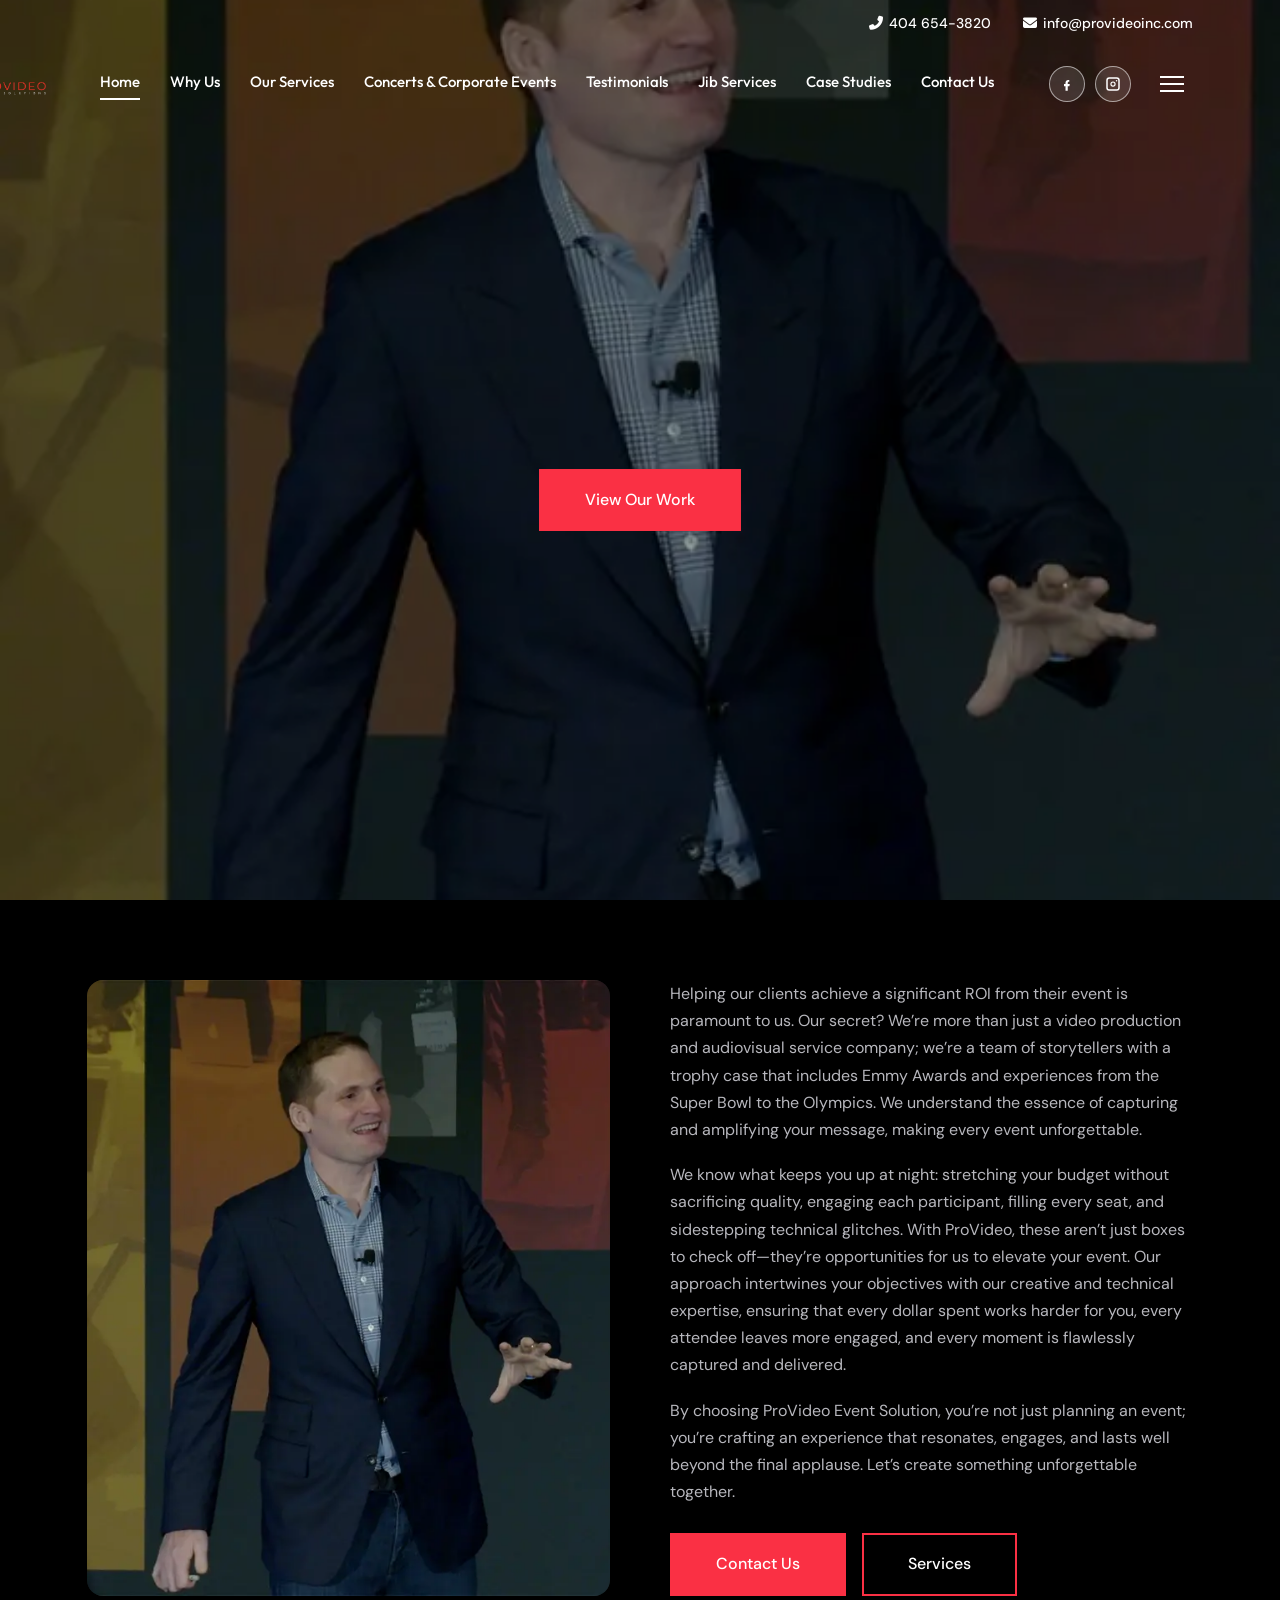
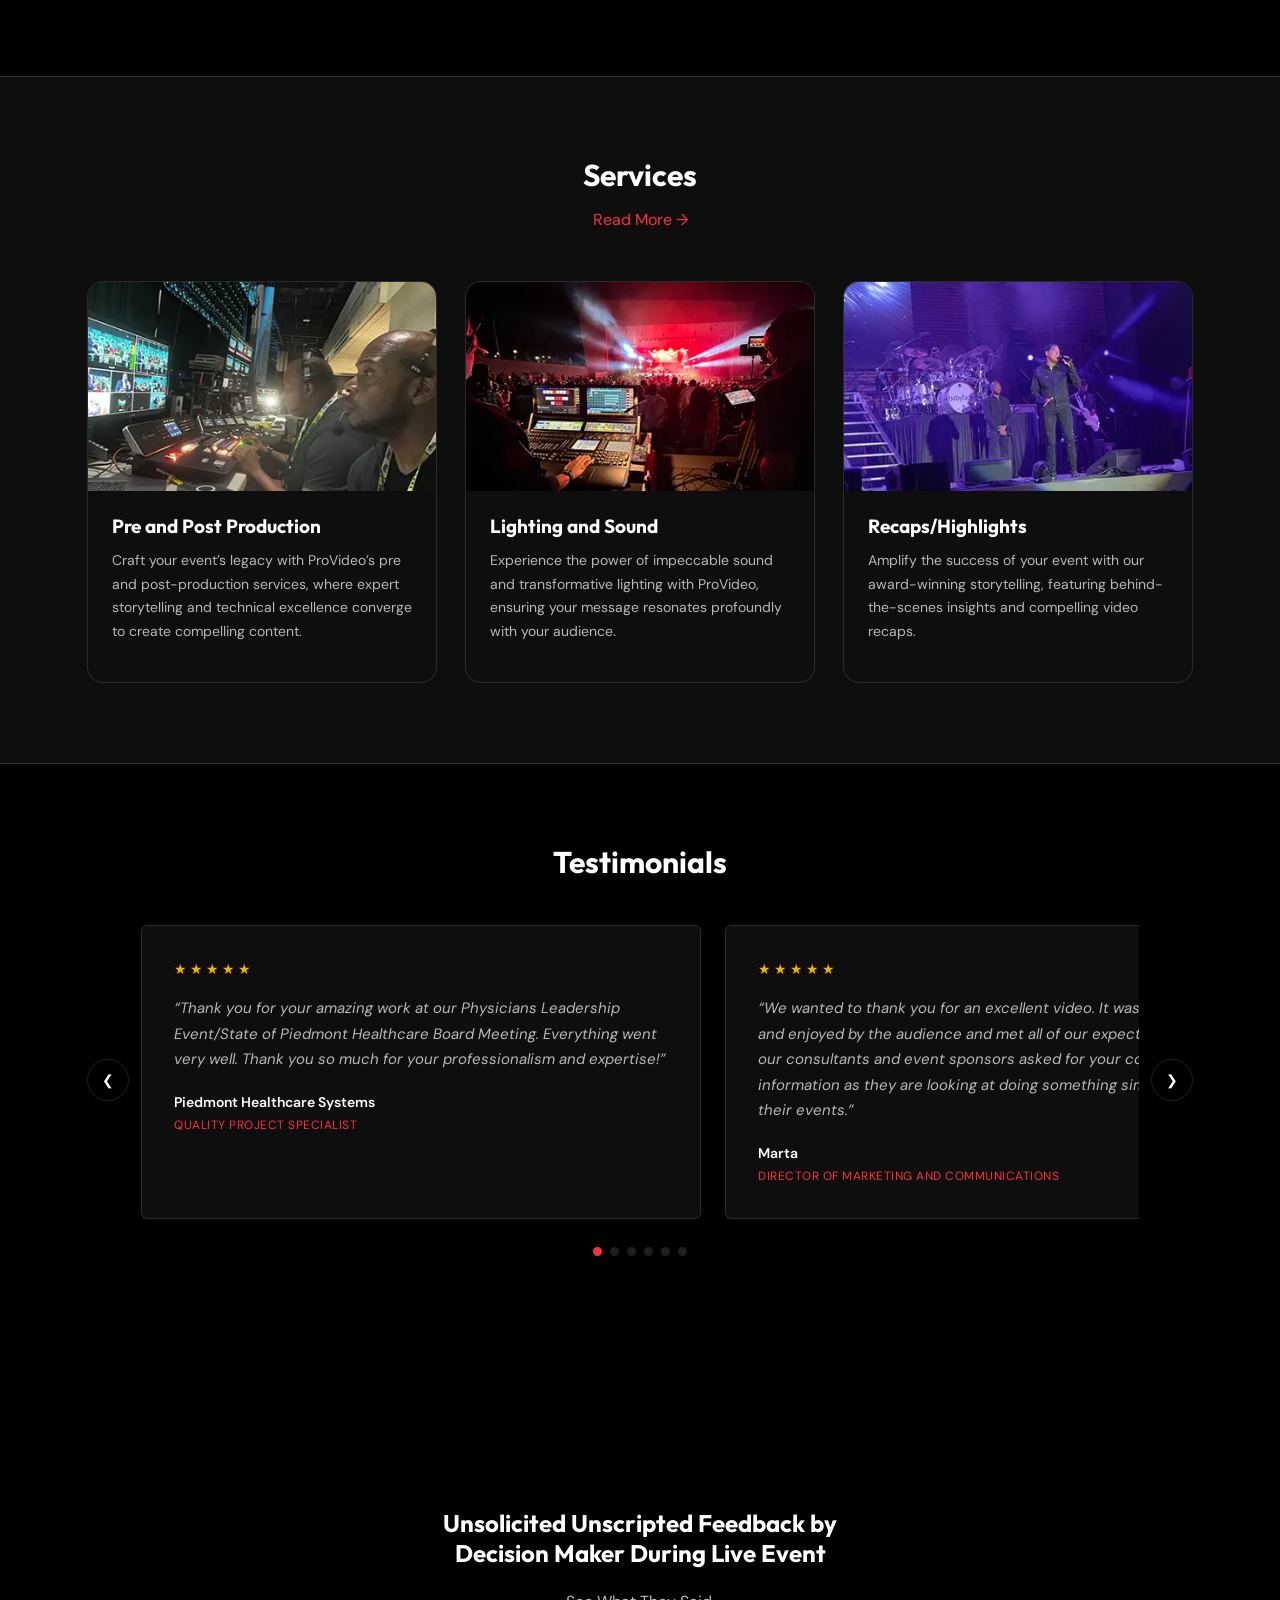
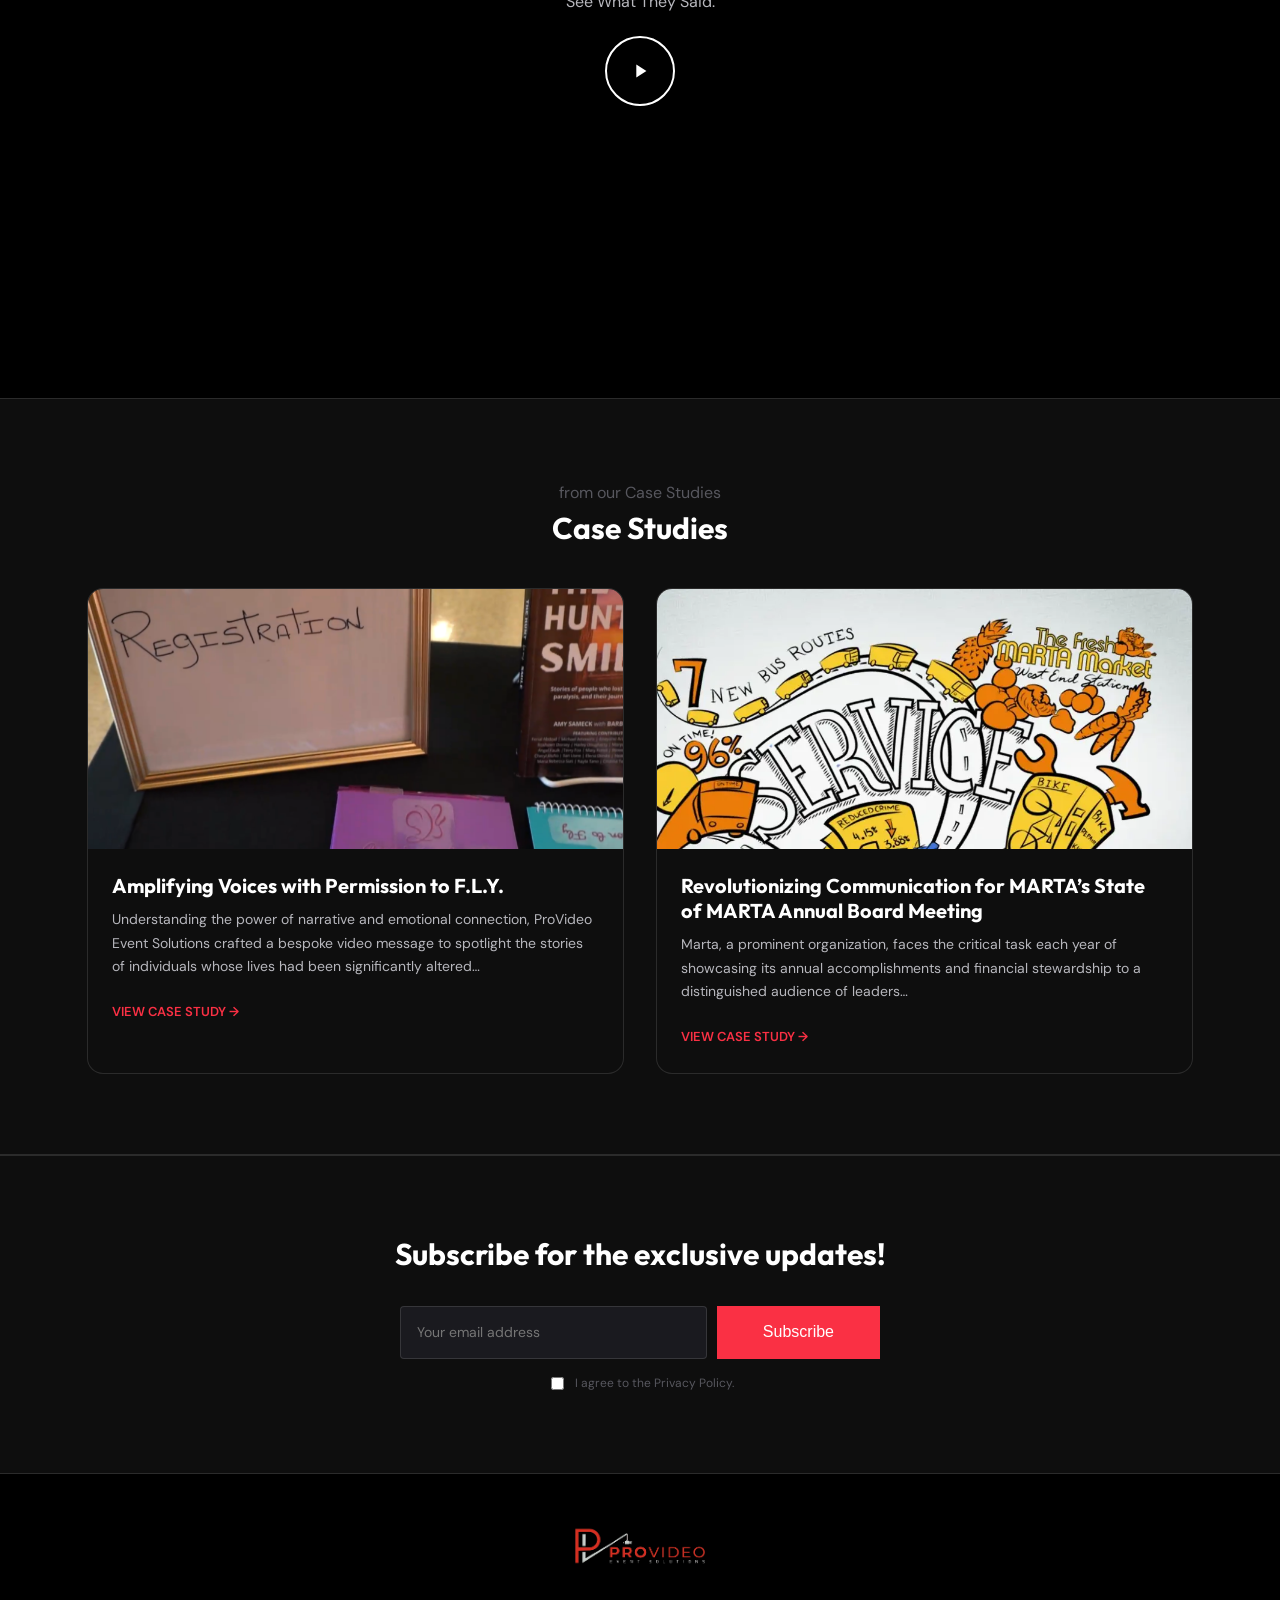
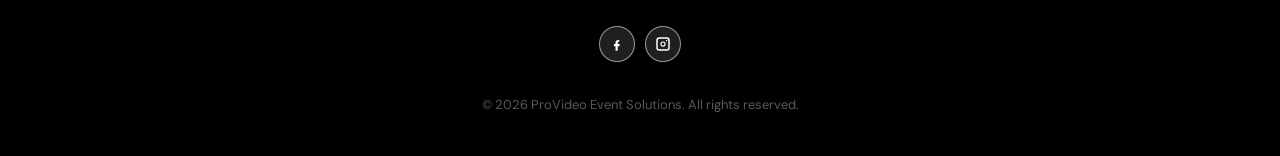
==== commit a1aa7364: "Hide video controls until clicked" ====
--- a/index.html
+++ b/index.html
@@ -8,7 +8,7 @@
 <link rel="preconnect" href="https://fonts.googleapis.com">
 <link href="https://fonts.googleapis.com/css2?family=DM+Sans:wght@400;500;600;700&family=Outfit:wght@400;500;600;700;800&display=swap" rel="stylesheet">
 <link rel="stylesheet" href="https://cdnjs.cloudflare.com/ajax/libs/font-awesome/6.5.1/css/all.min.css">
-<link rel="stylesheet" href="assets/css/style.css?v=1783604628">
+<link rel="stylesheet" href="assets/css/style.css?v=1783604958">
 </head>
 <body class="home-hero-page">
 
@@ -72,7 +72,7 @@
 </div>
 
 <section class="hero">
-  <video class="hero-video" autoplay muted loop playsinline controls poster="assets/images/gal_start.webp">
+  <video class="hero-video" autoplay muted loop playsinline poster="assets/images/gal_start.webp">
     <source src="https://pub-8371d73855c648c09da2eb49b5782844.r2.dev/2026%20ProVideo%20Reel.MP4" type="video/mp4">
   </video>
   <div class="container">
@@ -192,7 +192,7 @@
 
     
     <div class="video-callout">
-      <video muted loop autoplay playsinline controls>
+      <video muted loop autoplay playsinline>
         <source src="https://pub-8371d73855c648c09da2eb49b5782844.r2.dev/eyl-props.mp4" type="video/mp4">
       </video>
       <div class="overlay">
@@ -262,6 +262,6 @@
   </div>
 </footer>
 
-<script src="assets/js/main.js?v=1783604628"></script>
+<script src="assets/js/main.js?v=1783604958"></script>
 </body>
 </html>
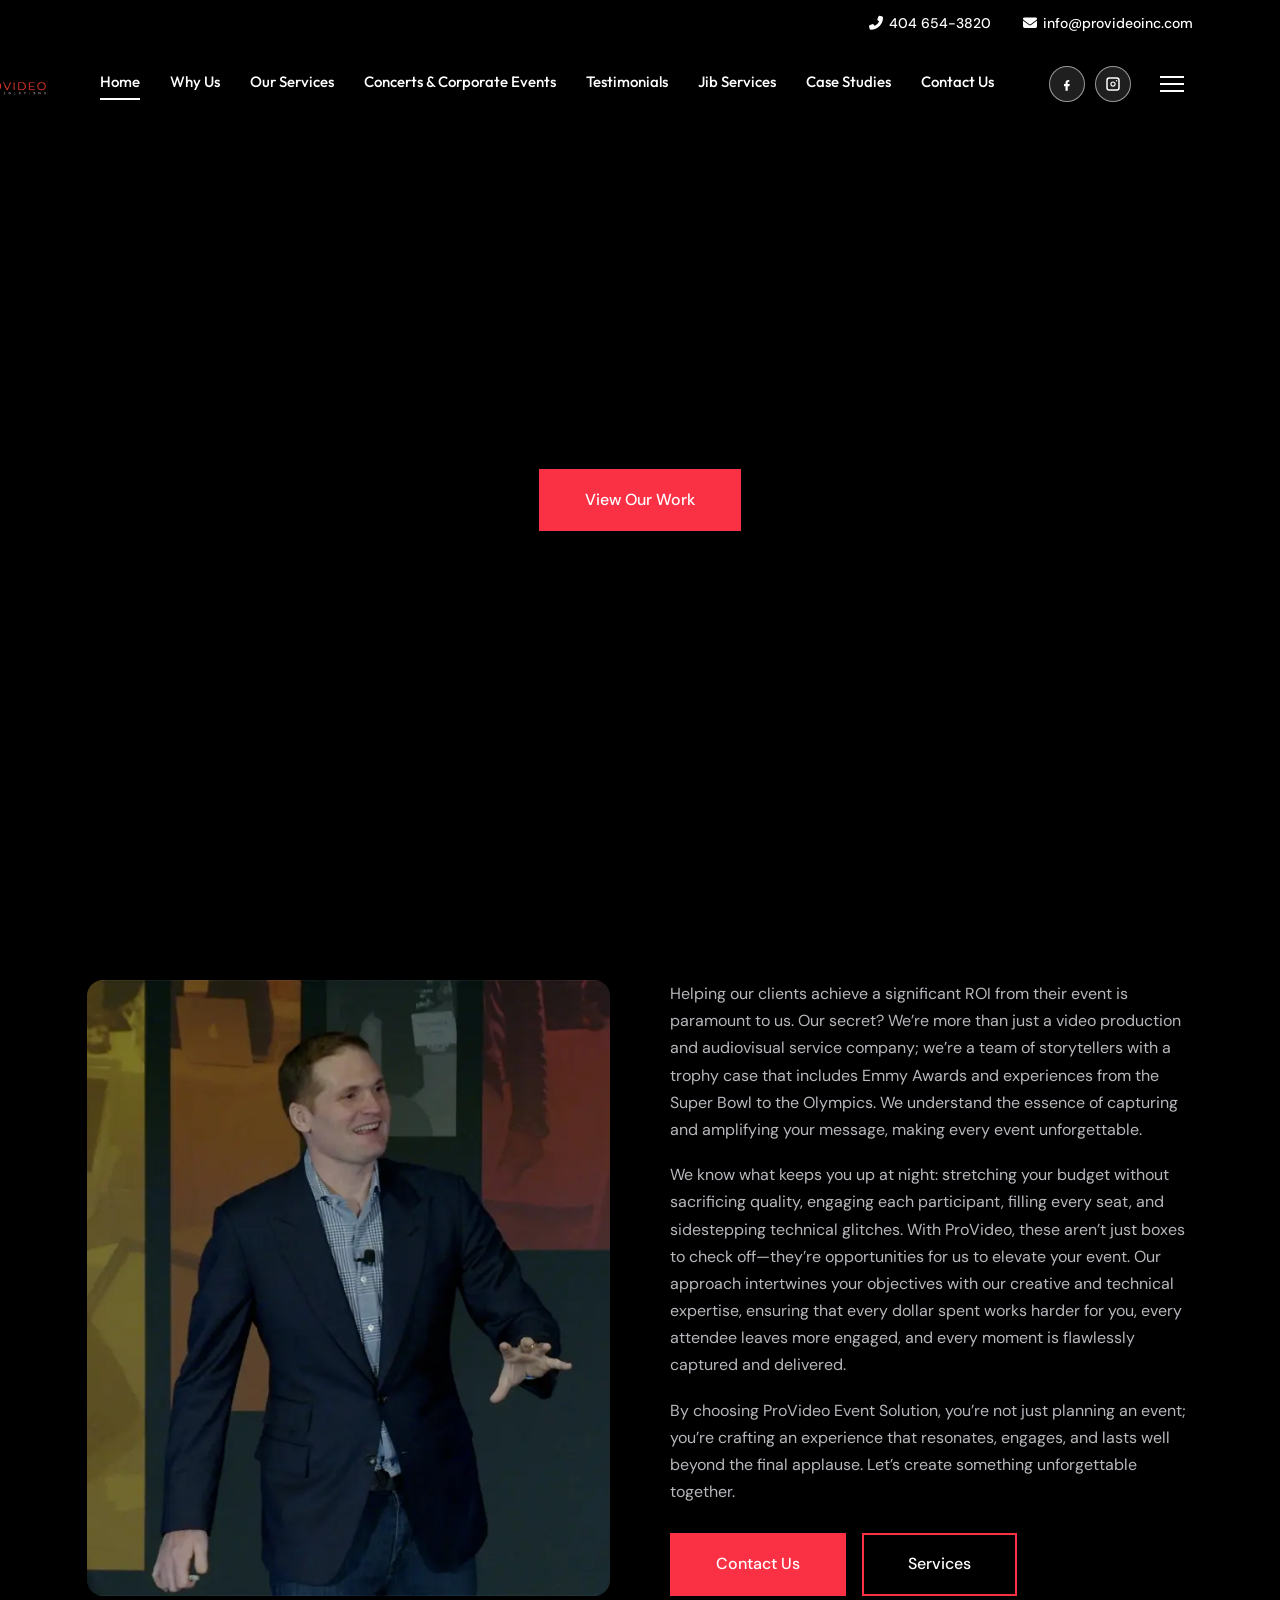
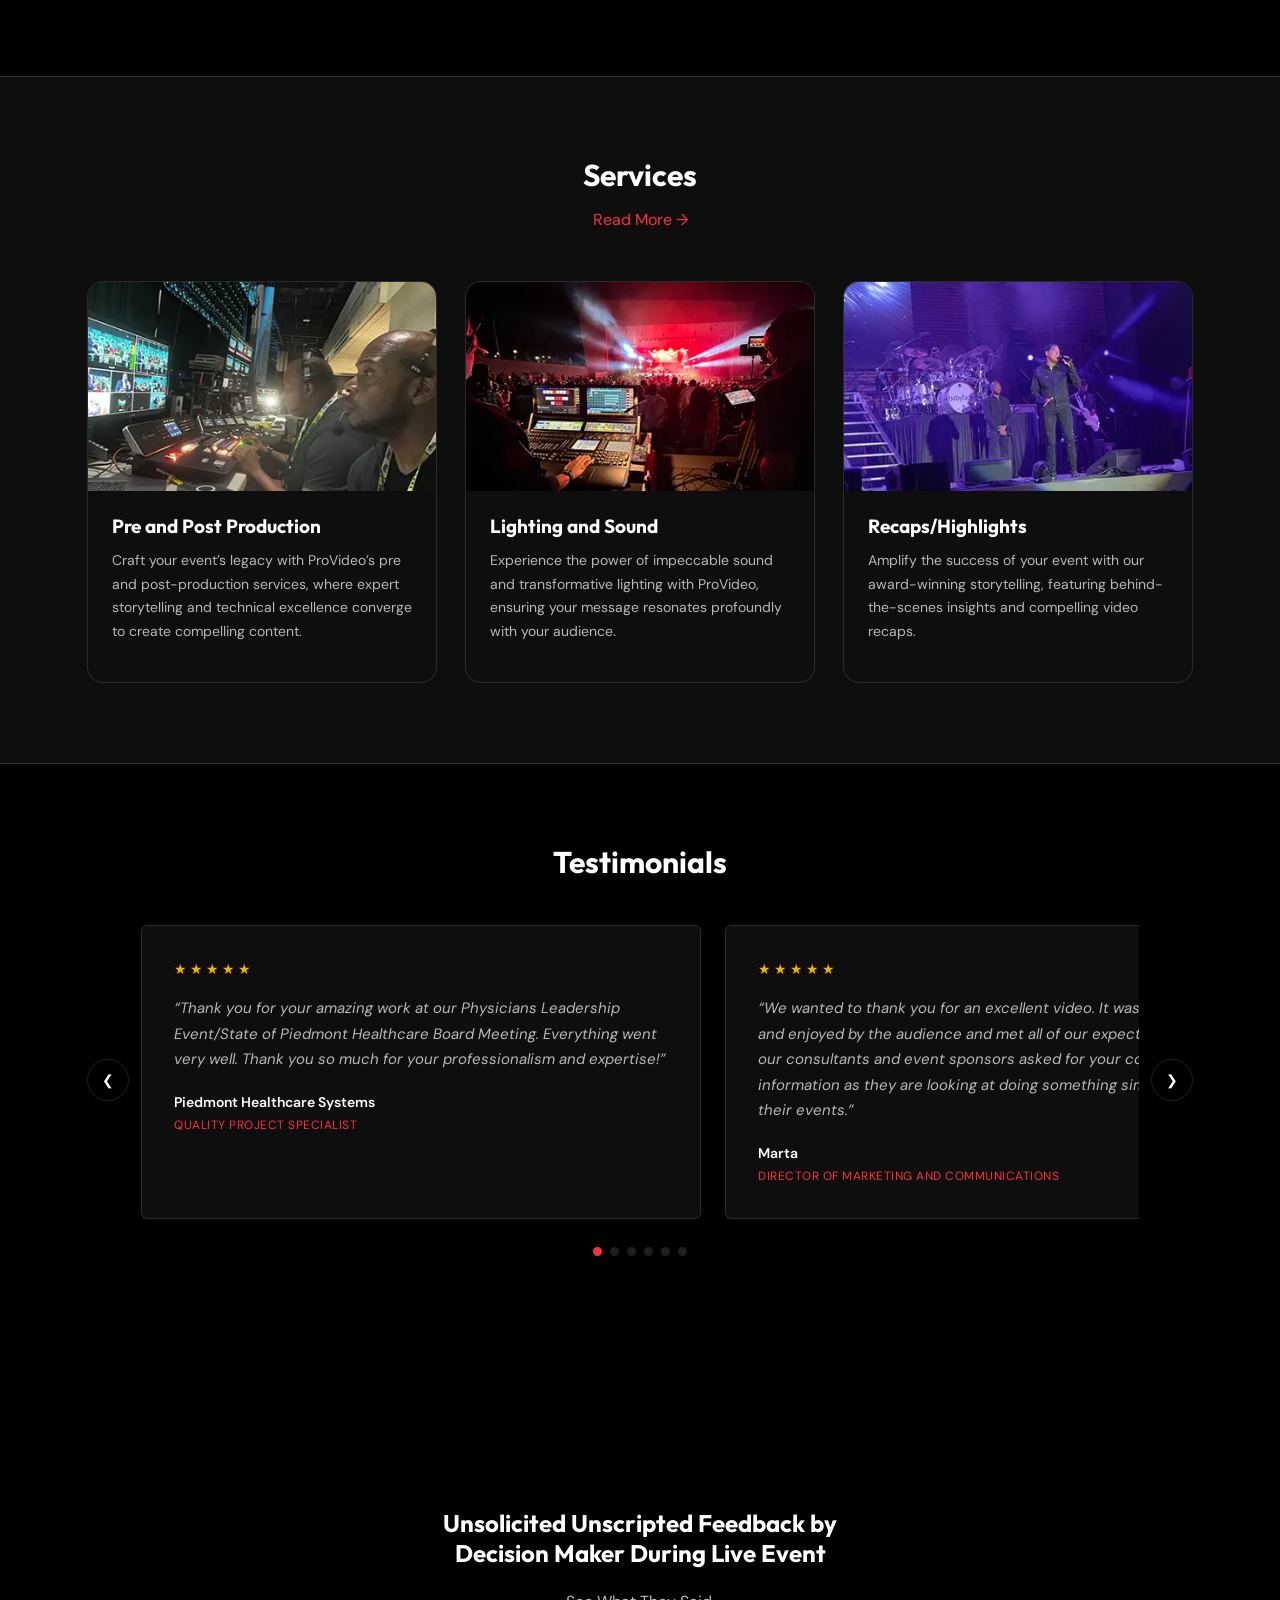
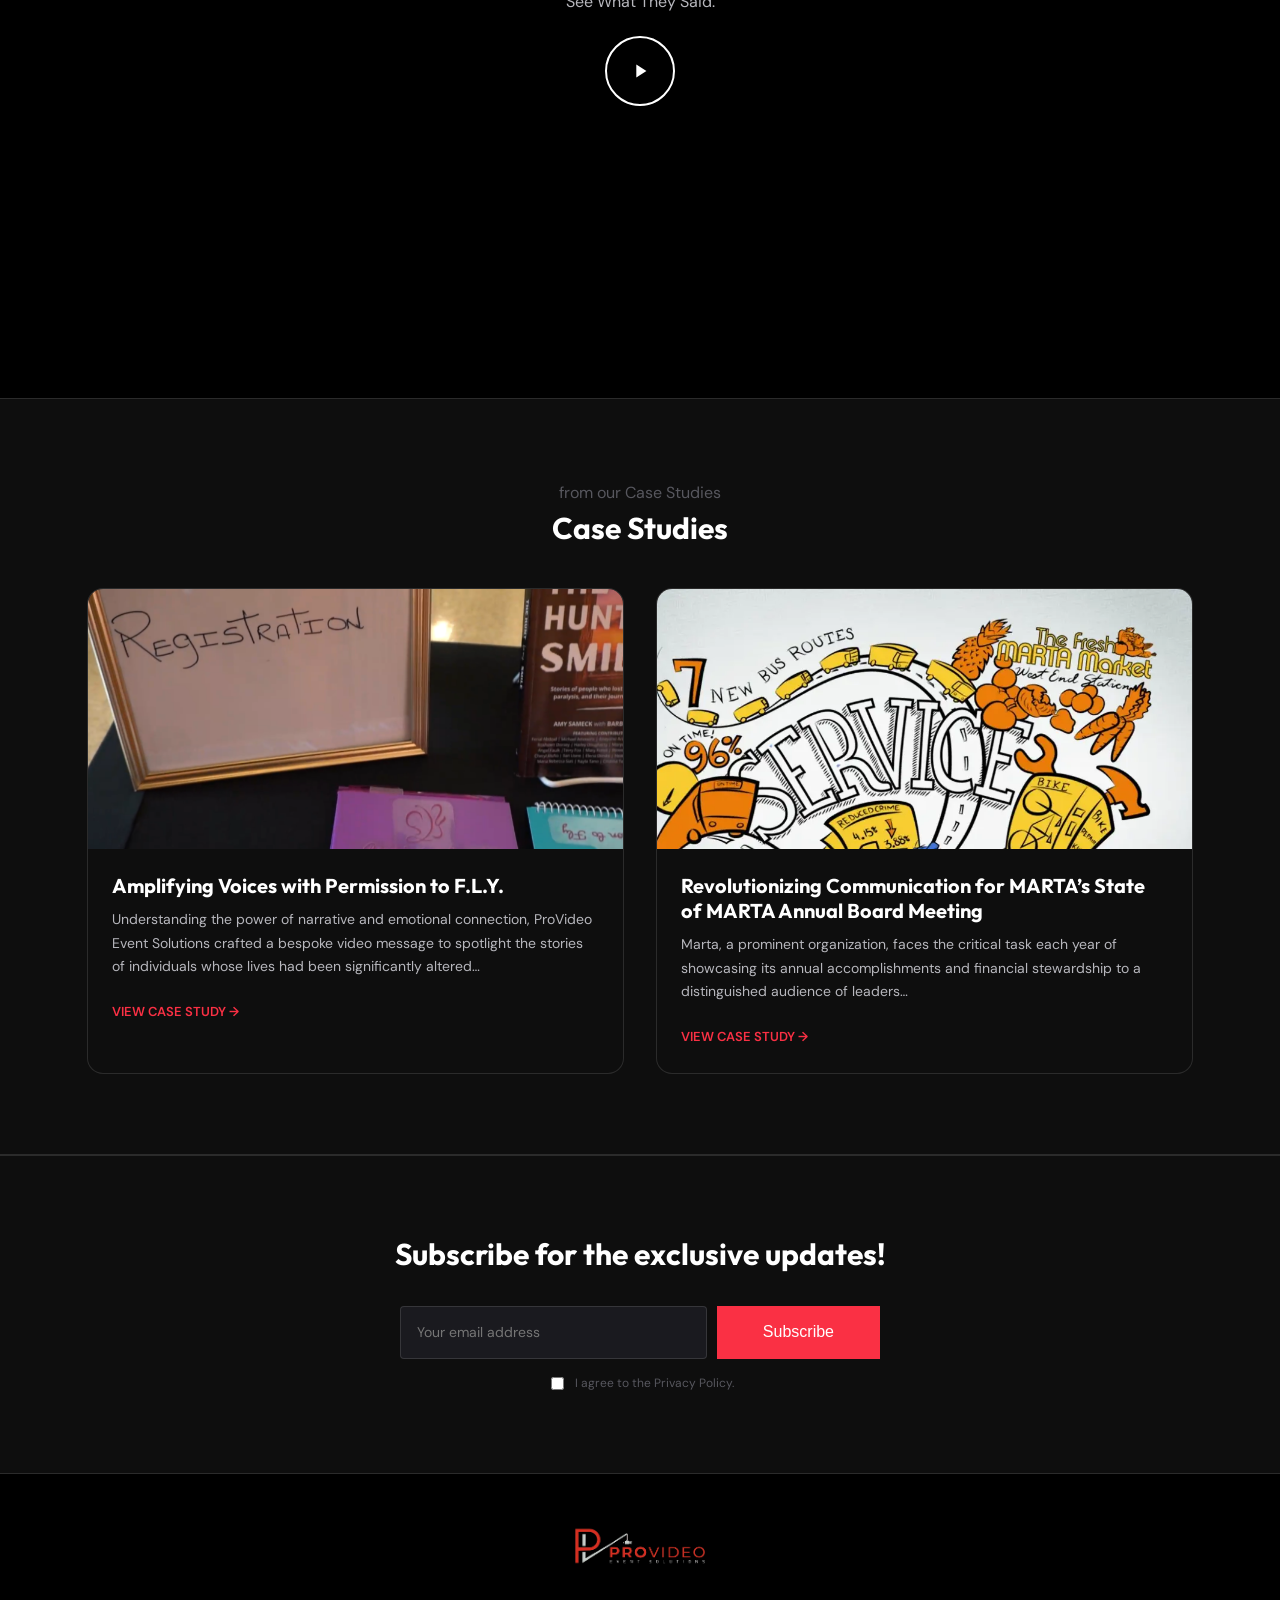
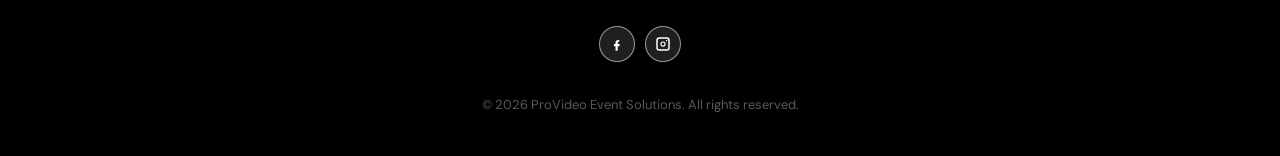
==== commit e6d175f5: "Remove mismatched poster image from hero video" ====
--- a/index.html
+++ b/index.html
@@ -8,7 +8,7 @@
 <link rel="preconnect" href="https://fonts.googleapis.com">
 <link href="https://fonts.googleapis.com/css2?family=DM+Sans:wght@400;500;600;700&family=Outfit:wght@400;500;600;700;800&display=swap" rel="stylesheet">
 <link rel="stylesheet" href="https://cdnjs.cloudflare.com/ajax/libs/font-awesome/6.5.1/css/all.min.css">
-<link rel="stylesheet" href="assets/css/style.css?v=1783604958">
+<link rel="stylesheet" href="assets/css/style.css?v=1783605162">
 </head>
 <body class="home-hero-page">
 
@@ -72,7 +72,7 @@
 </div>
 
 <section class="hero">
-  <video class="hero-video" autoplay muted loop playsinline poster="assets/images/gal_start.webp">
+  <video class="hero-video" autoplay muted loop playsinline preload="auto">
     <source src="https://pub-8371d73855c648c09da2eb49b5782844.r2.dev/2026%20ProVideo%20Reel.MP4" type="video/mp4">
   </video>
   <div class="container">
@@ -262,6 +262,6 @@
   </div>
 </footer>
 
-<script src="assets/js/main.js?v=1783604958"></script>
+<script src="assets/js/main.js?v=1783605162"></script>
 </body>
 </html>
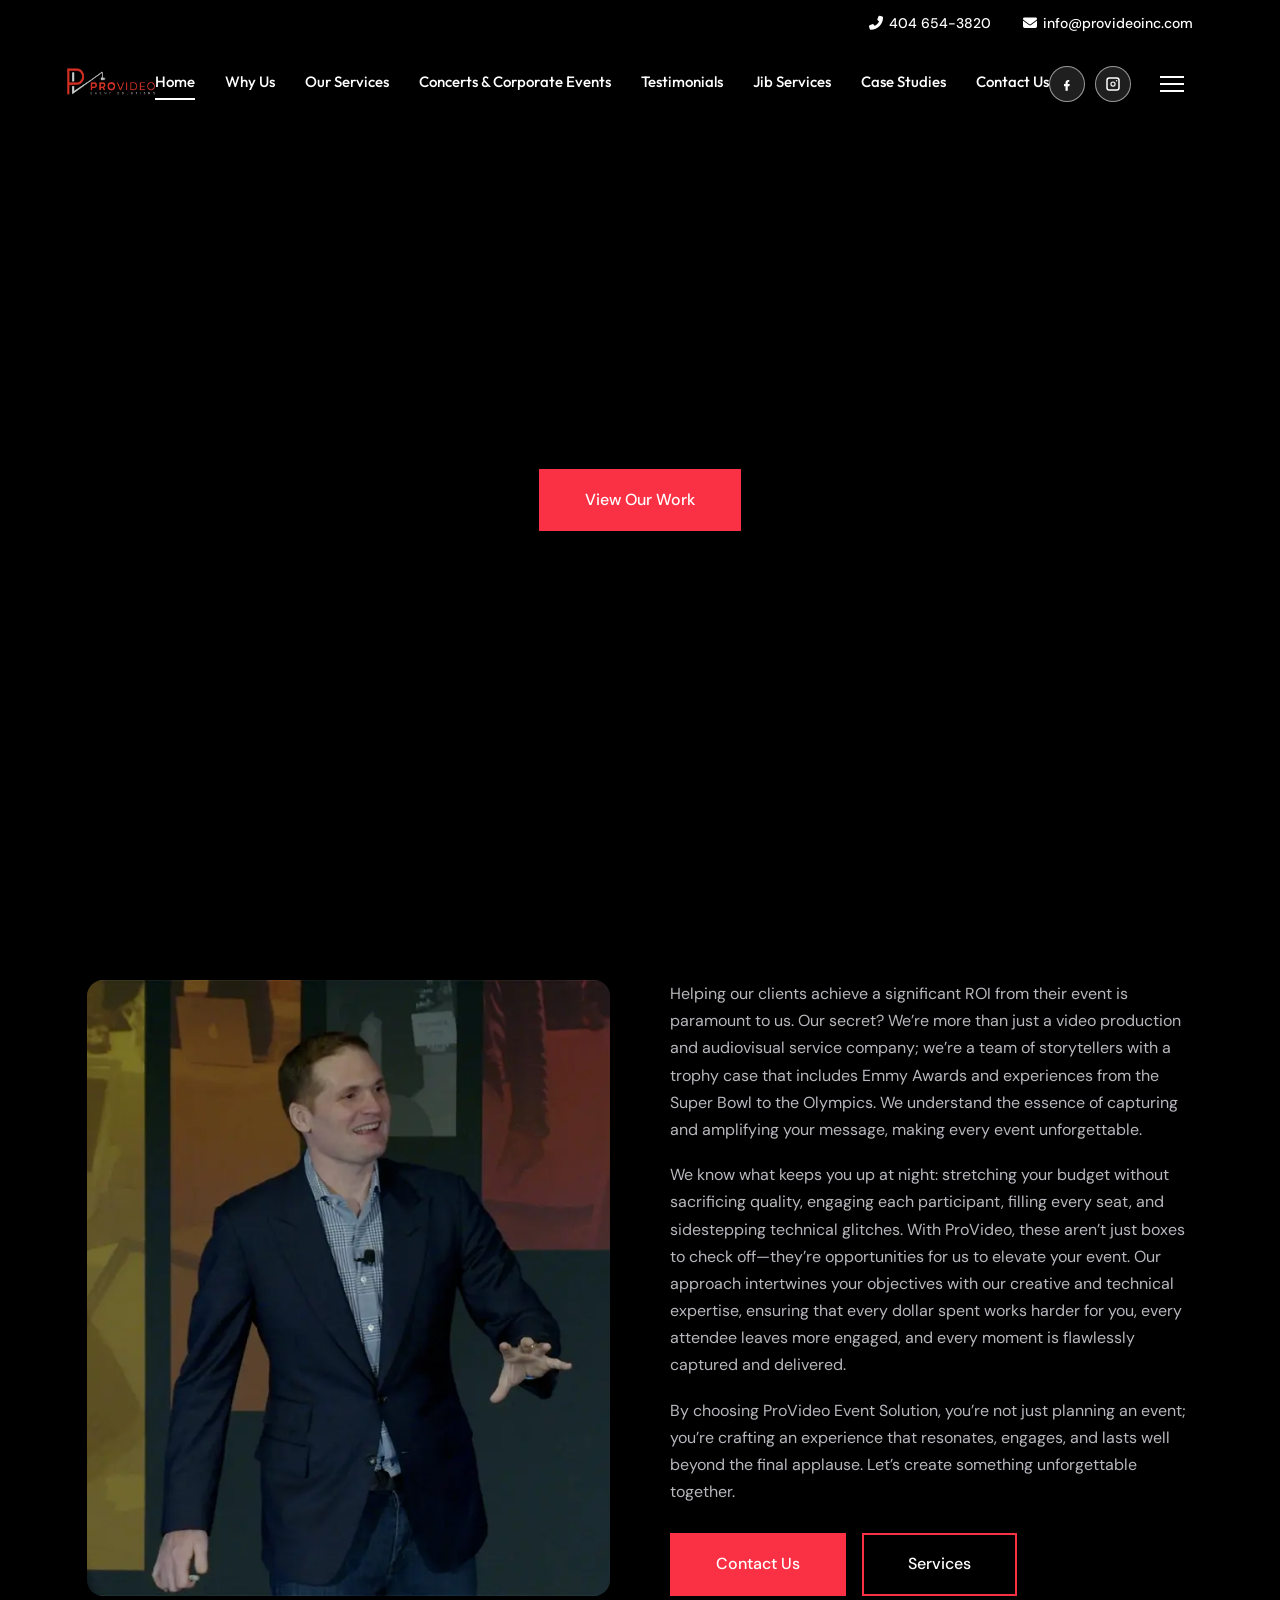
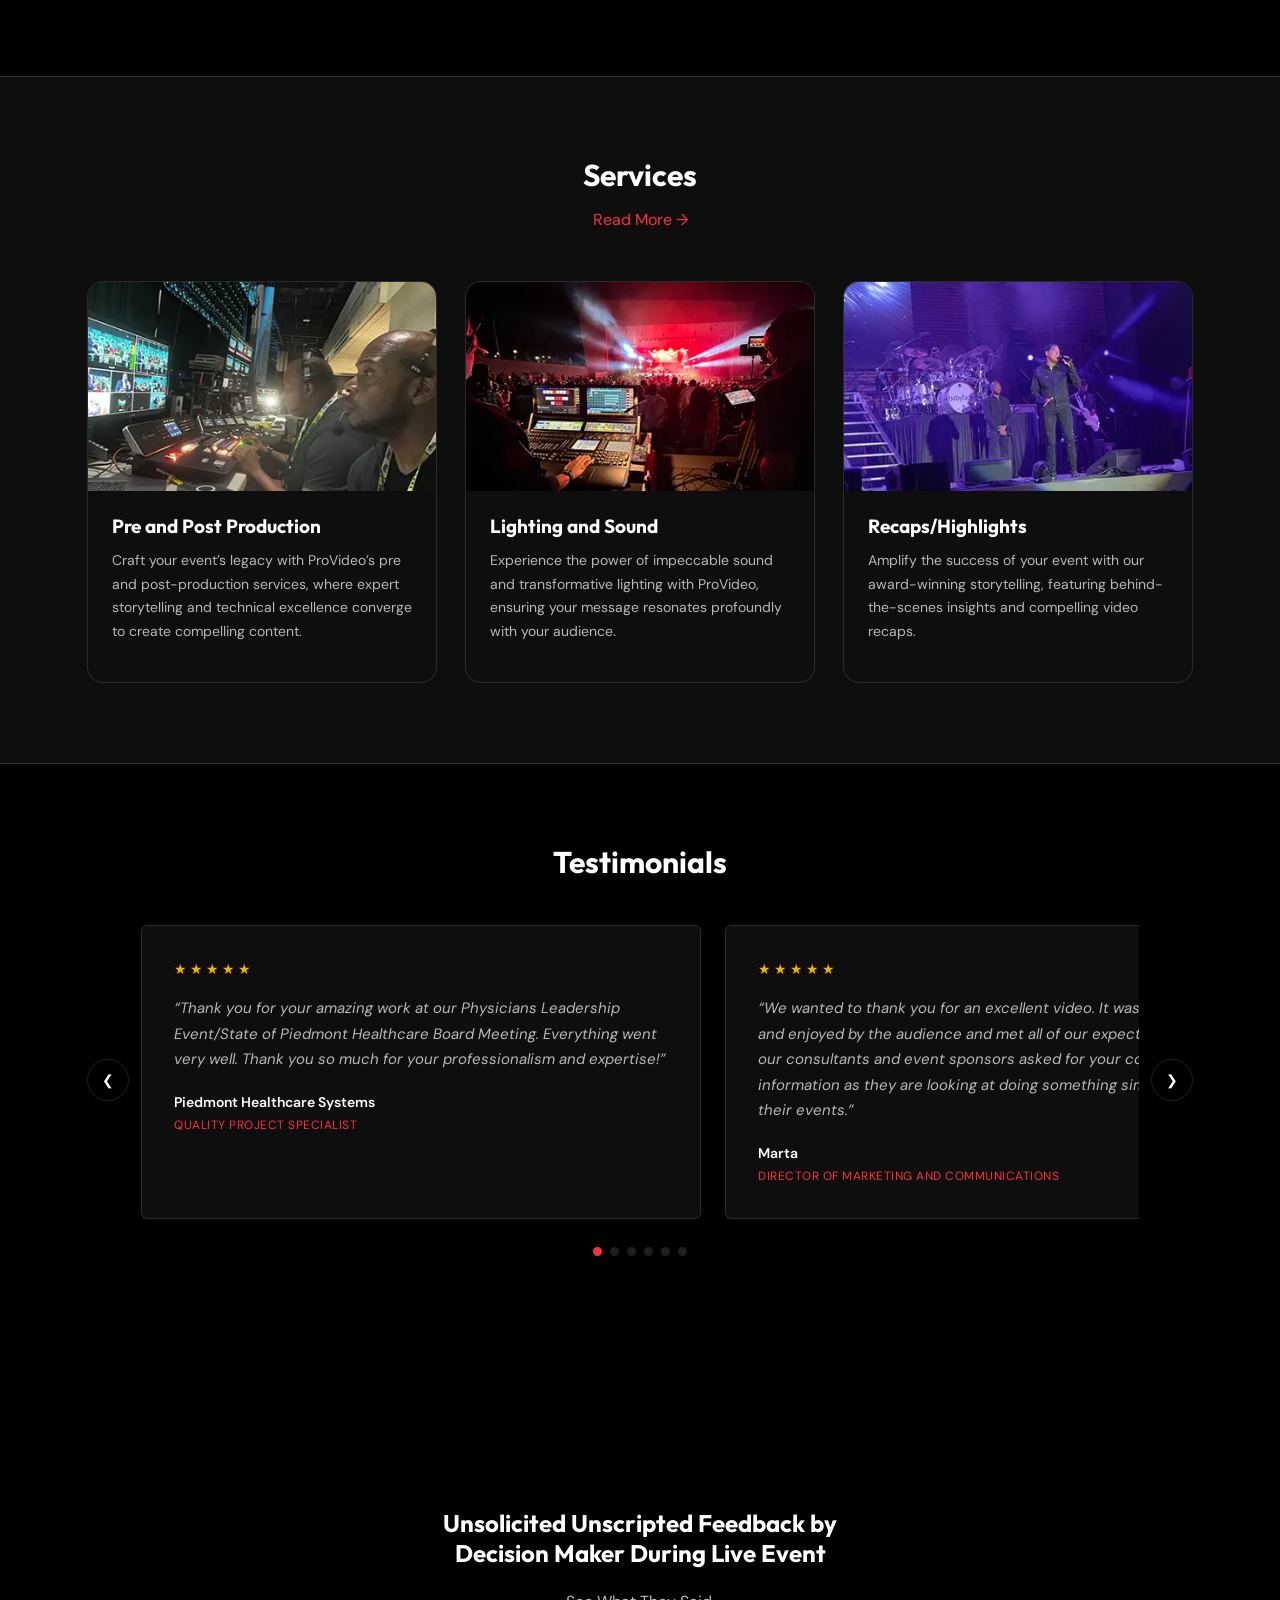
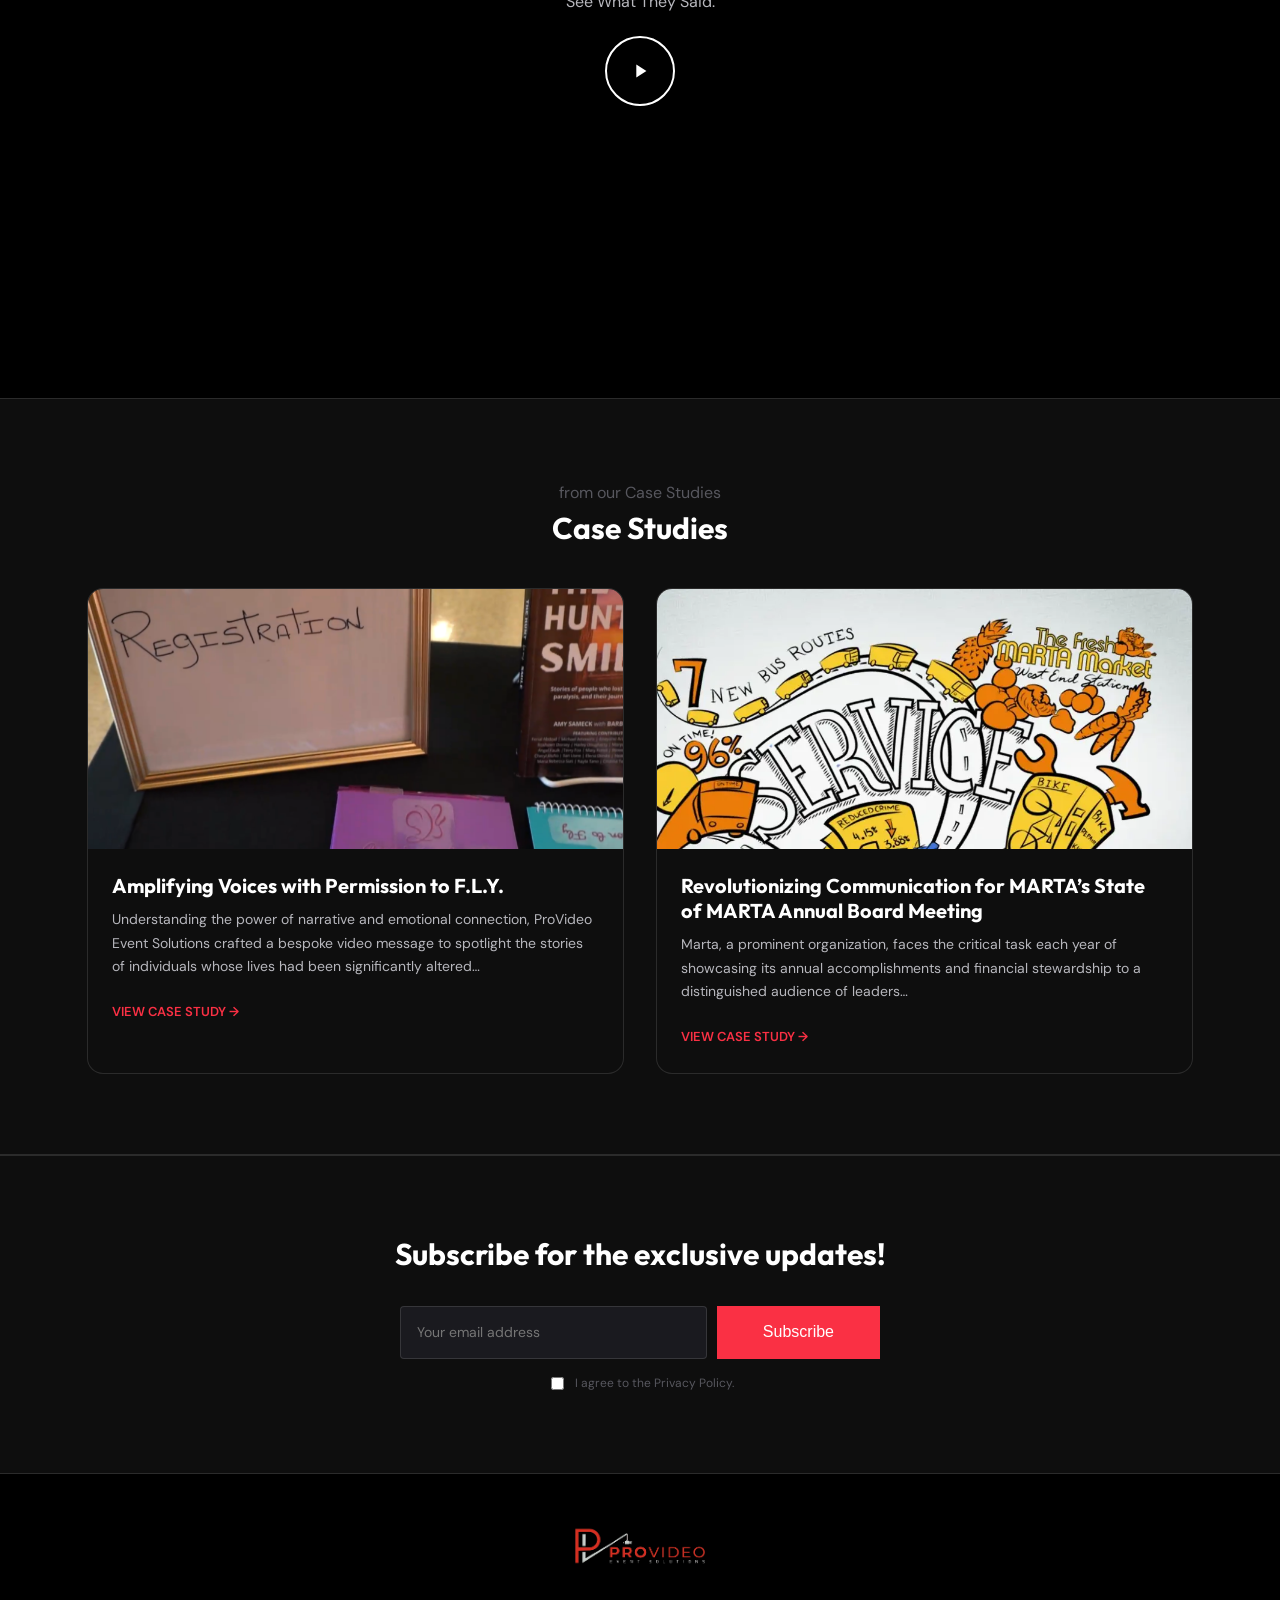
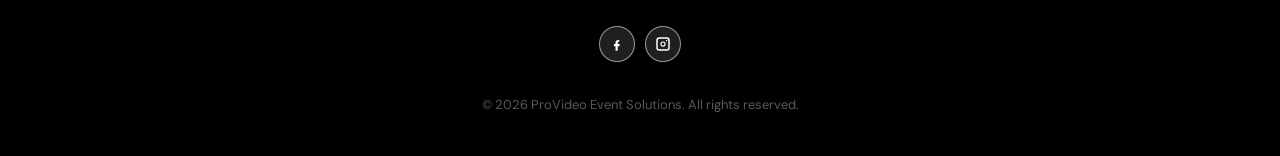
==== commit 97b4d68a: "Fix logo clipping on iPad landscape widths" ====
--- a/index.html
+++ b/index.html
@@ -8,7 +8,7 @@
 <link rel="preconnect" href="https://fonts.googleapis.com">
 <link href="https://fonts.googleapis.com/css2?family=DM+Sans:wght@400;500;600;700&family=Outfit:wght@400;500;600;700;800&display=swap" rel="stylesheet">
 <link rel="stylesheet" href="https://cdnjs.cloudflare.com/ajax/libs/font-awesome/6.5.1/css/all.min.css">
-<link rel="stylesheet" href="assets/css/style.css?v=1783605162">
+<link rel="stylesheet" href="assets/css/style.css?v=1783605675">
 </head>
 <body class="home-hero-page">
 
@@ -72,7 +72,7 @@
 </div>
 
 <section class="hero">
-  <video class="hero-video" autoplay muted loop playsinline preload="auto">
+  <video class="hero-video" autoplay muted playsinline preload="auto">
     <source src="https://pub-8371d73855c648c09da2eb49b5782844.r2.dev/2026%20ProVideo%20Reel.MP4" type="video/mp4">
   </video>
   <div class="container">
@@ -262,6 +262,6 @@
   </div>
 </footer>
 
-<script src="assets/js/main.js?v=1783605162"></script>
+<script src="assets/js/main.js?v=1783605675"></script>
 </body>
 </html>
--- a/assets/css/style.css
+++ b/assets/css/style.css
@@ -128,6 +128,14 @@
      screens has no room to work with here — reset it so the logo stays
      fully on-screen. */
   .logo { margin-left: 0; }
+}
+
+/* iPad landscape (and similar mid-width screens, ~1151-1400px) still show
+   the full desktop nav, but aren't wide enough to absorb the large
+   negative logo offset below — it was pushing the logo mark off the
+   left edge of the screen and clipping it. Ease it back in gradually. */
+@media (min-width: 1151px) and (max-width: 1400px) {
+  .logo { margin-left: -20px; }
 }
 
 .breadcrumb {
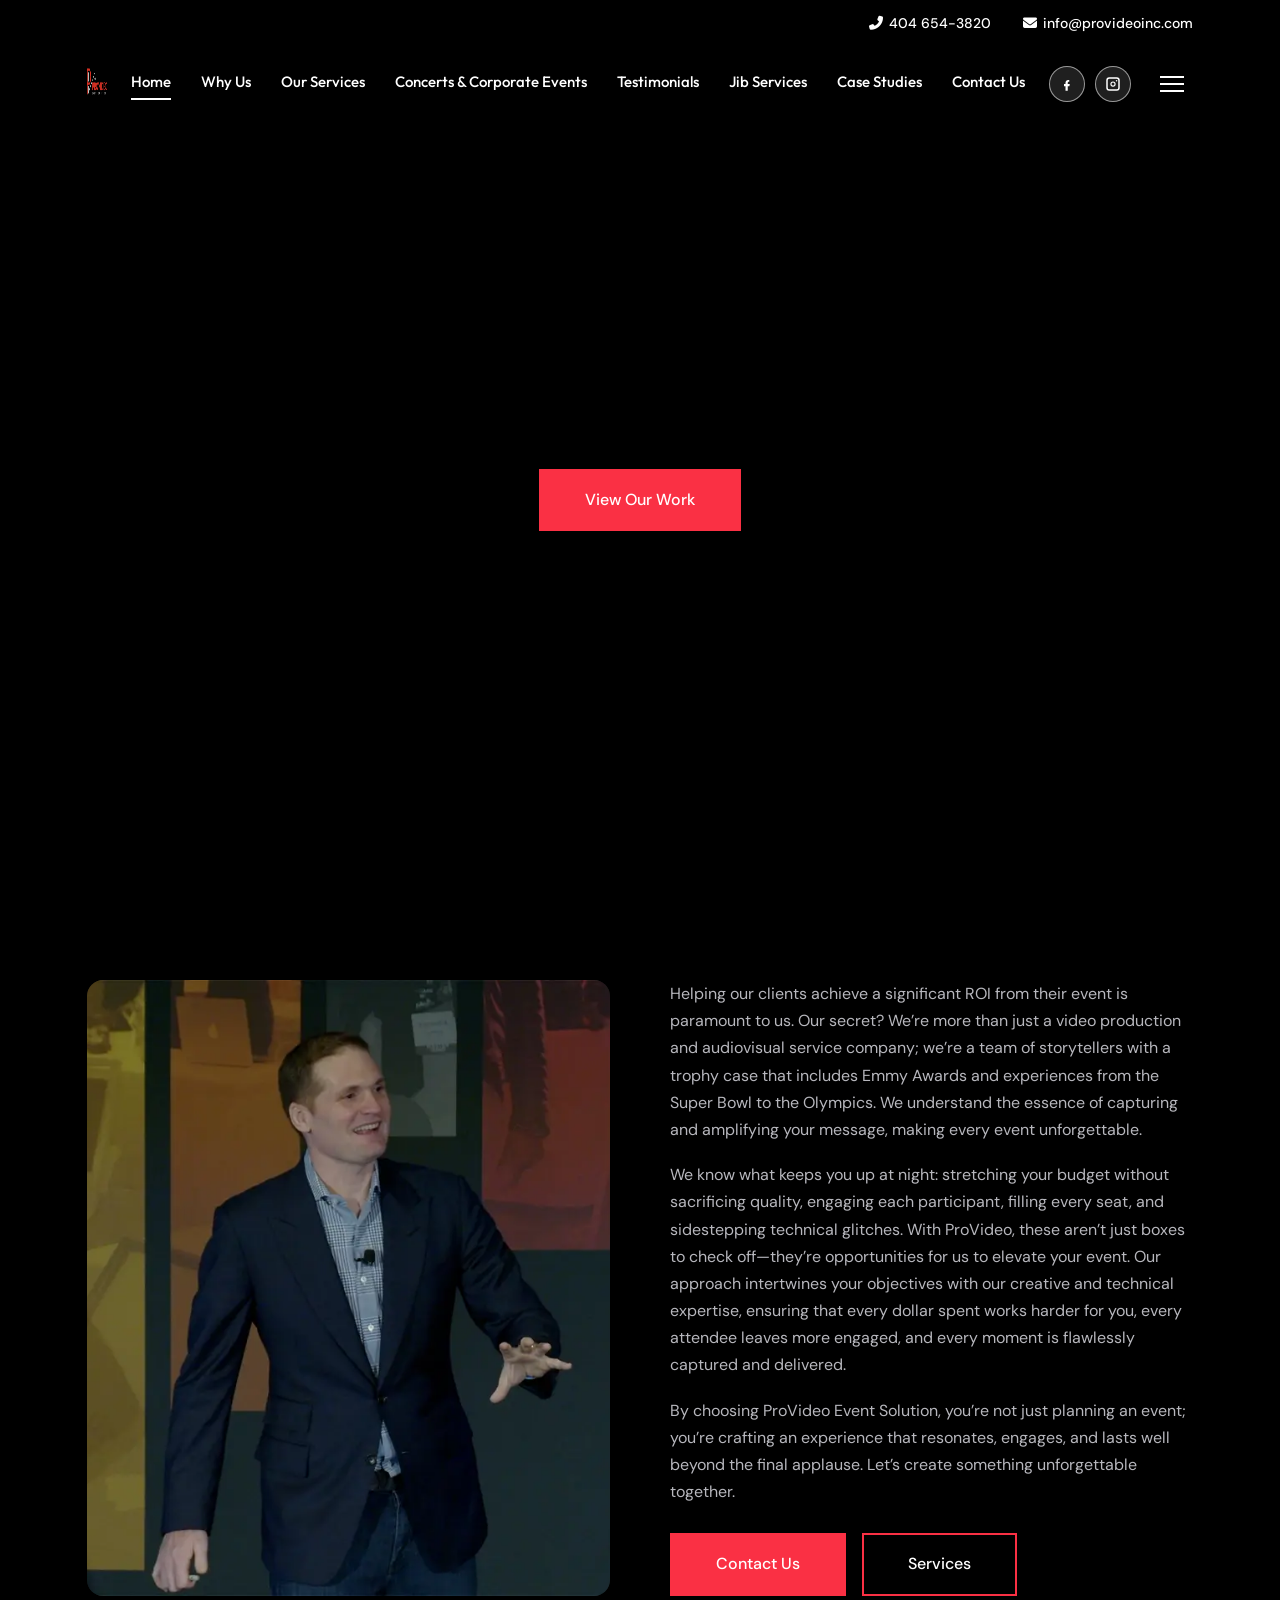
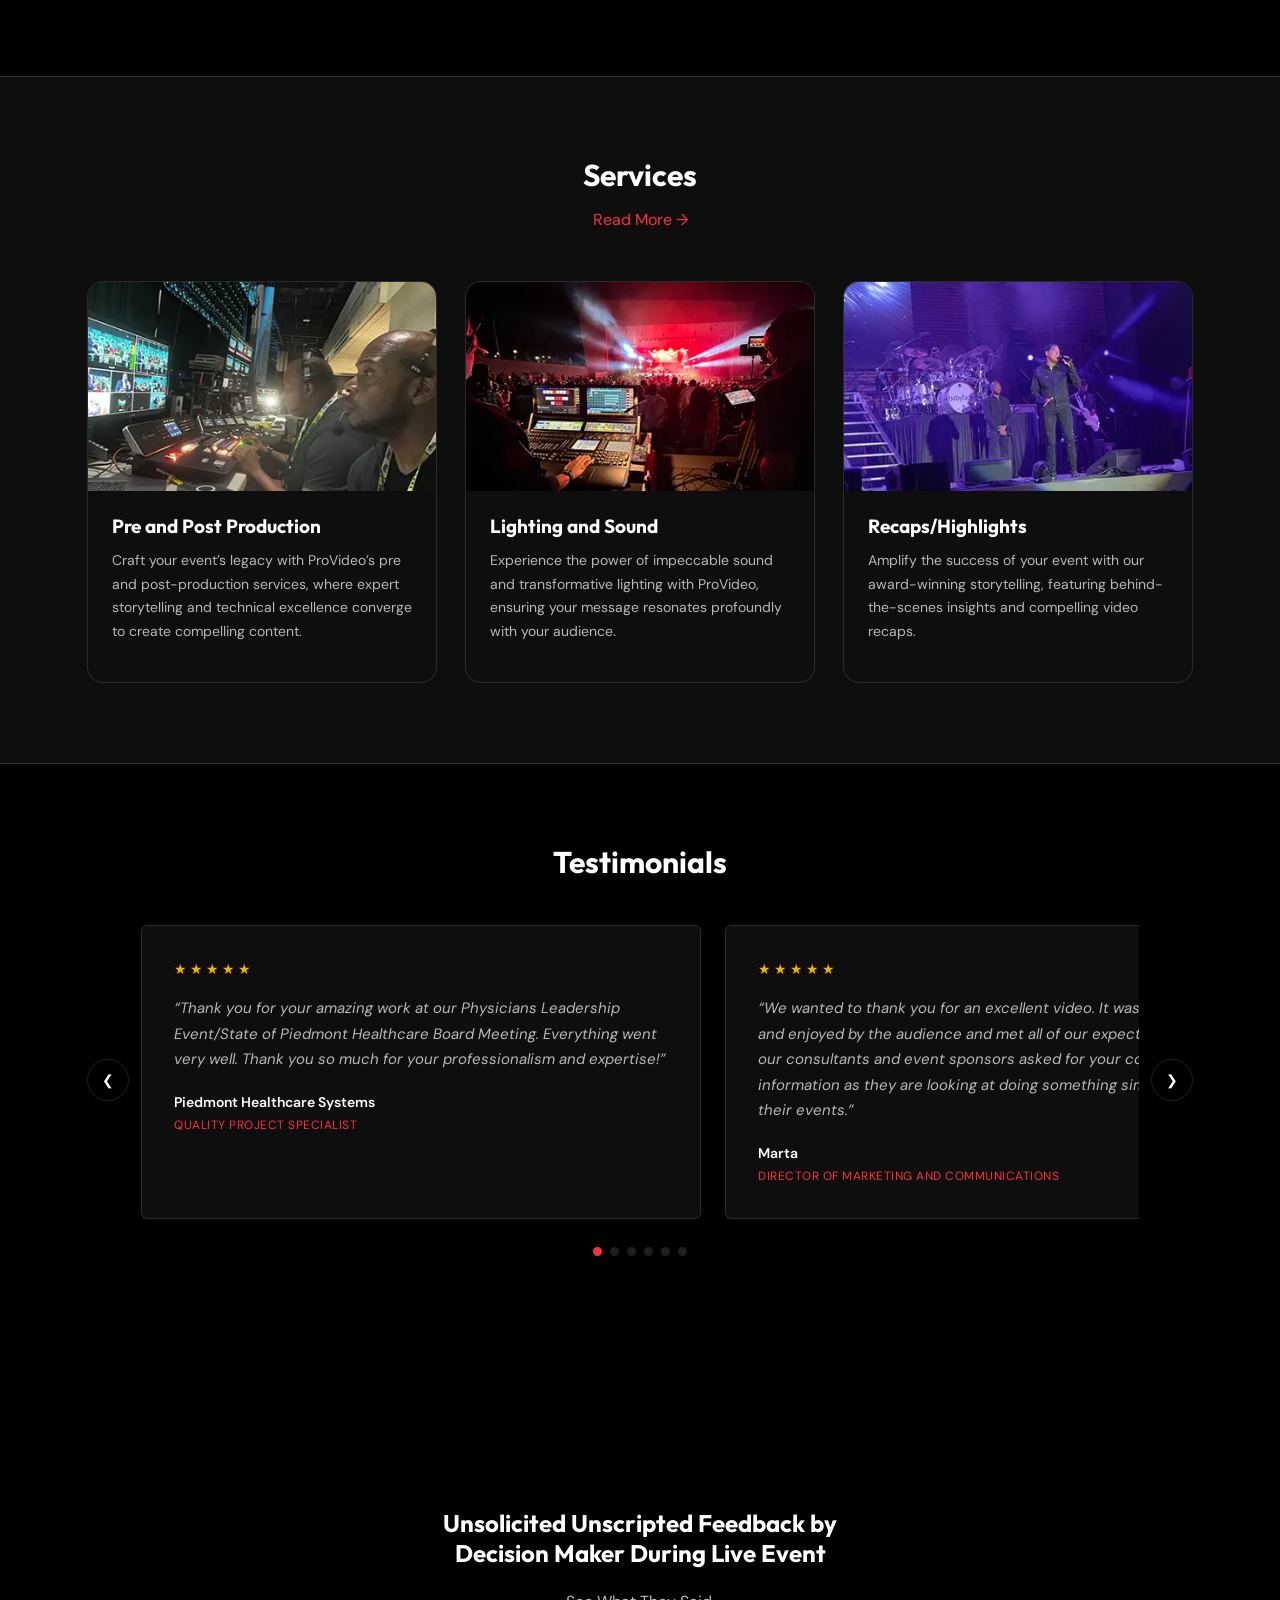
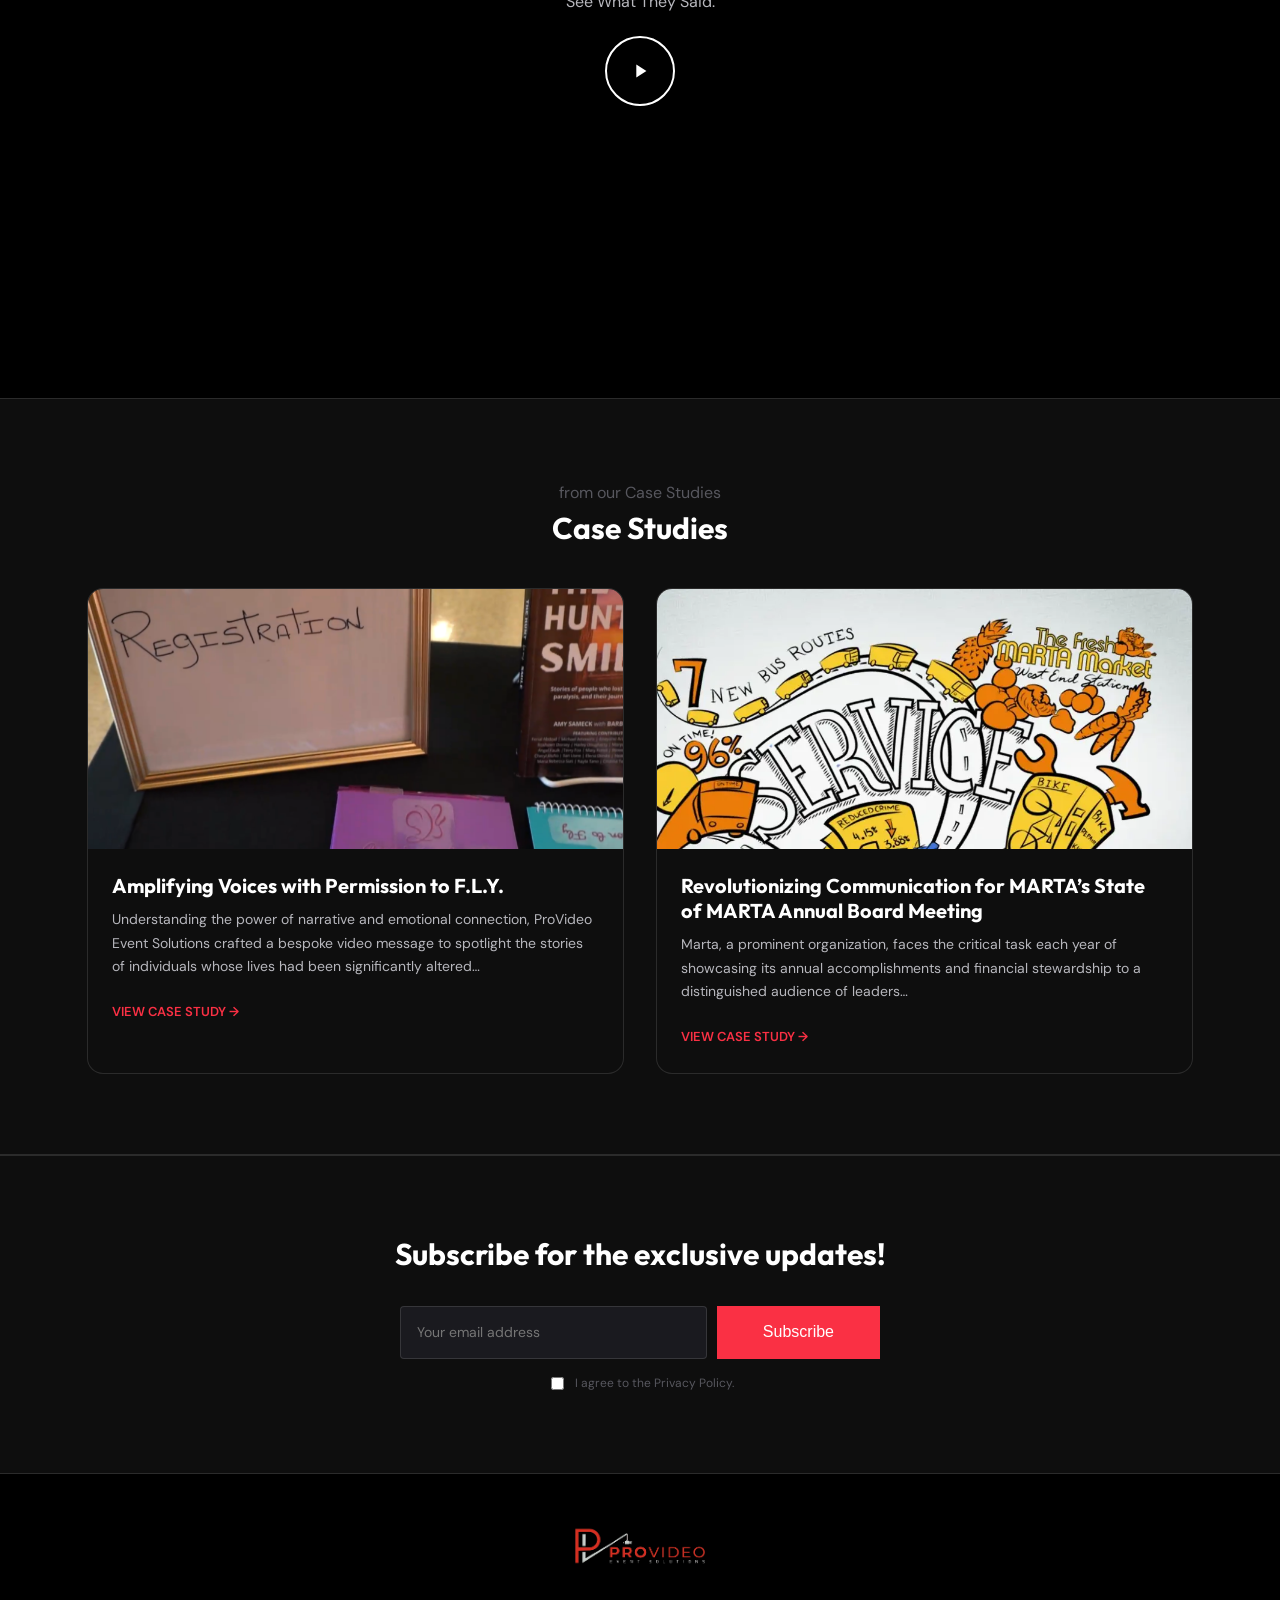
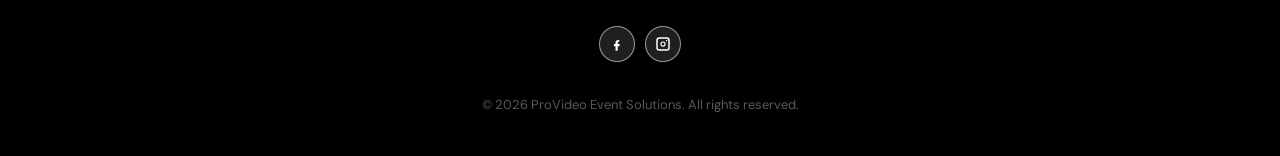
==== commit c8a0c01c: "Fix logo/nav collision on iPad landscape with a guaranteed header gap" ====
--- a/index.html
+++ b/index.html
@@ -8,7 +8,7 @@
 <link rel="preconnect" href="https://fonts.googleapis.com">
 <link href="https://fonts.googleapis.com/css2?family=DM+Sans:wght@400;500;600;700&family=Outfit:wght@400;500;600;700;800&display=swap" rel="stylesheet">
 <link rel="stylesheet" href="https://cdnjs.cloudflare.com/ajax/libs/font-awesome/6.5.1/css/all.min.css">
-<link rel="stylesheet" href="assets/css/style.css?v=1783605675">
+<link rel="stylesheet" href="assets/css/style.css?v=1783605904">
 </head>
 <body class="home-hero-page">
 
@@ -262,6 +262,6 @@
   </div>
 </footer>
 
-<script src="assets/js/main.js?v=1783605675"></script>
+<script src="assets/js/main.js?v=1783605904"></script>
 </body>
 </html>
--- a/assets/css/style.css
+++ b/assets/css/style.css
@@ -93,6 +93,11 @@
   display: flex;
   align-items: center;
   justify-content: space-between;
+  /* Guaranteed minimum breathing room between logo / nav / socials —
+     without this, justify-content:space-between can collapse to a
+     zero gap at narrower widths where the nav is nearly as wide as
+     the header itself. */
+  gap: 24px;
 }
 
 .logo { display: flex; align-items: center; line-height: 1; margin-left: -140px; }
@@ -131,11 +136,13 @@
 }
 
 /* iPad landscape (and similar mid-width screens, ~1151-1400px) still show
-   the full desktop nav, but aren't wide enough to absorb the large
-   negative logo offset below — it was pushing the logo mark off the
-   left edge of the screen and clipping it. Ease it back in gradually. */
+   the full desktop nav, but the nav is nearly as wide as the header at
+   these sizes — there's no free space left for the large negative logo
+   offset below to work with, so it was pushing the logo mark into (and
+   past) the nav links. No shift at all here; the `gap` above still
+   keeps everything comfortably spaced out. */
 @media (min-width: 1151px) and (max-width: 1400px) {
-  .logo { margin-left: -20px; }
+  .logo { margin-left: 0; }
 }
 
 .breadcrumb {
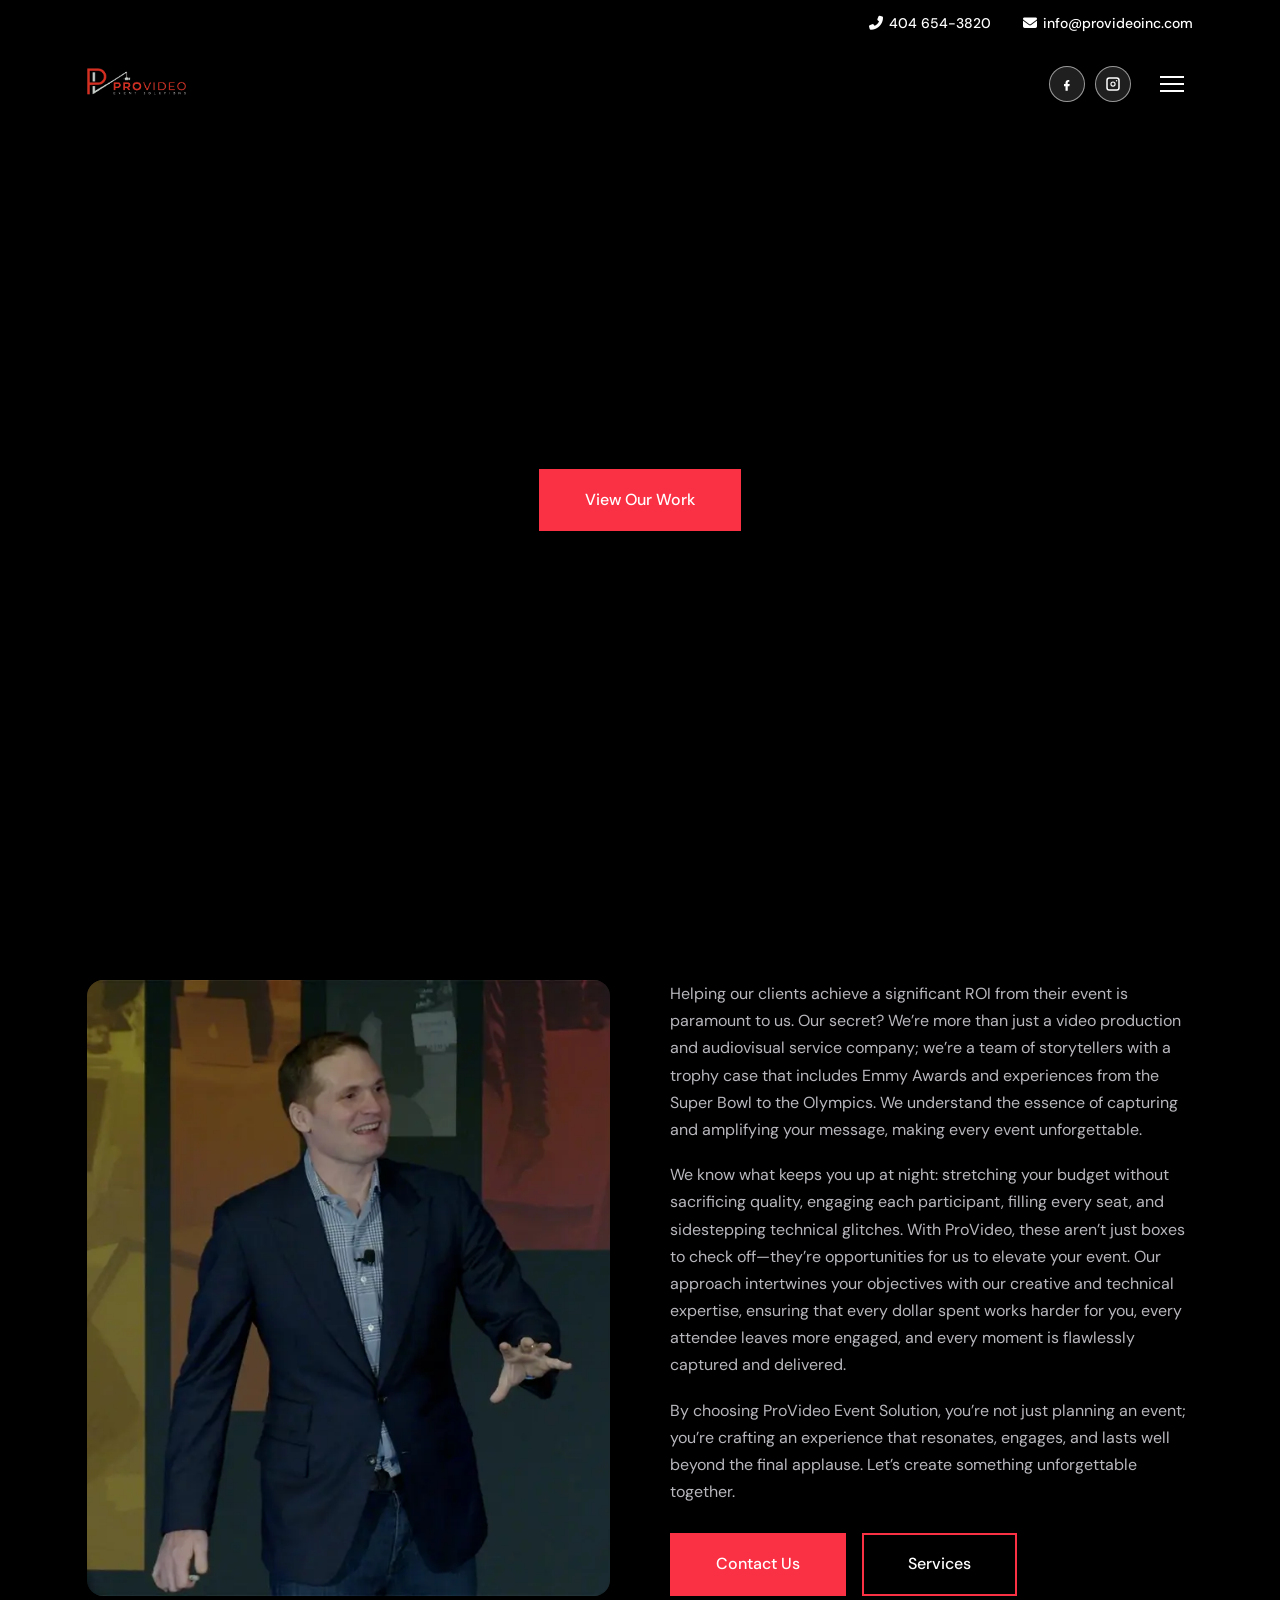
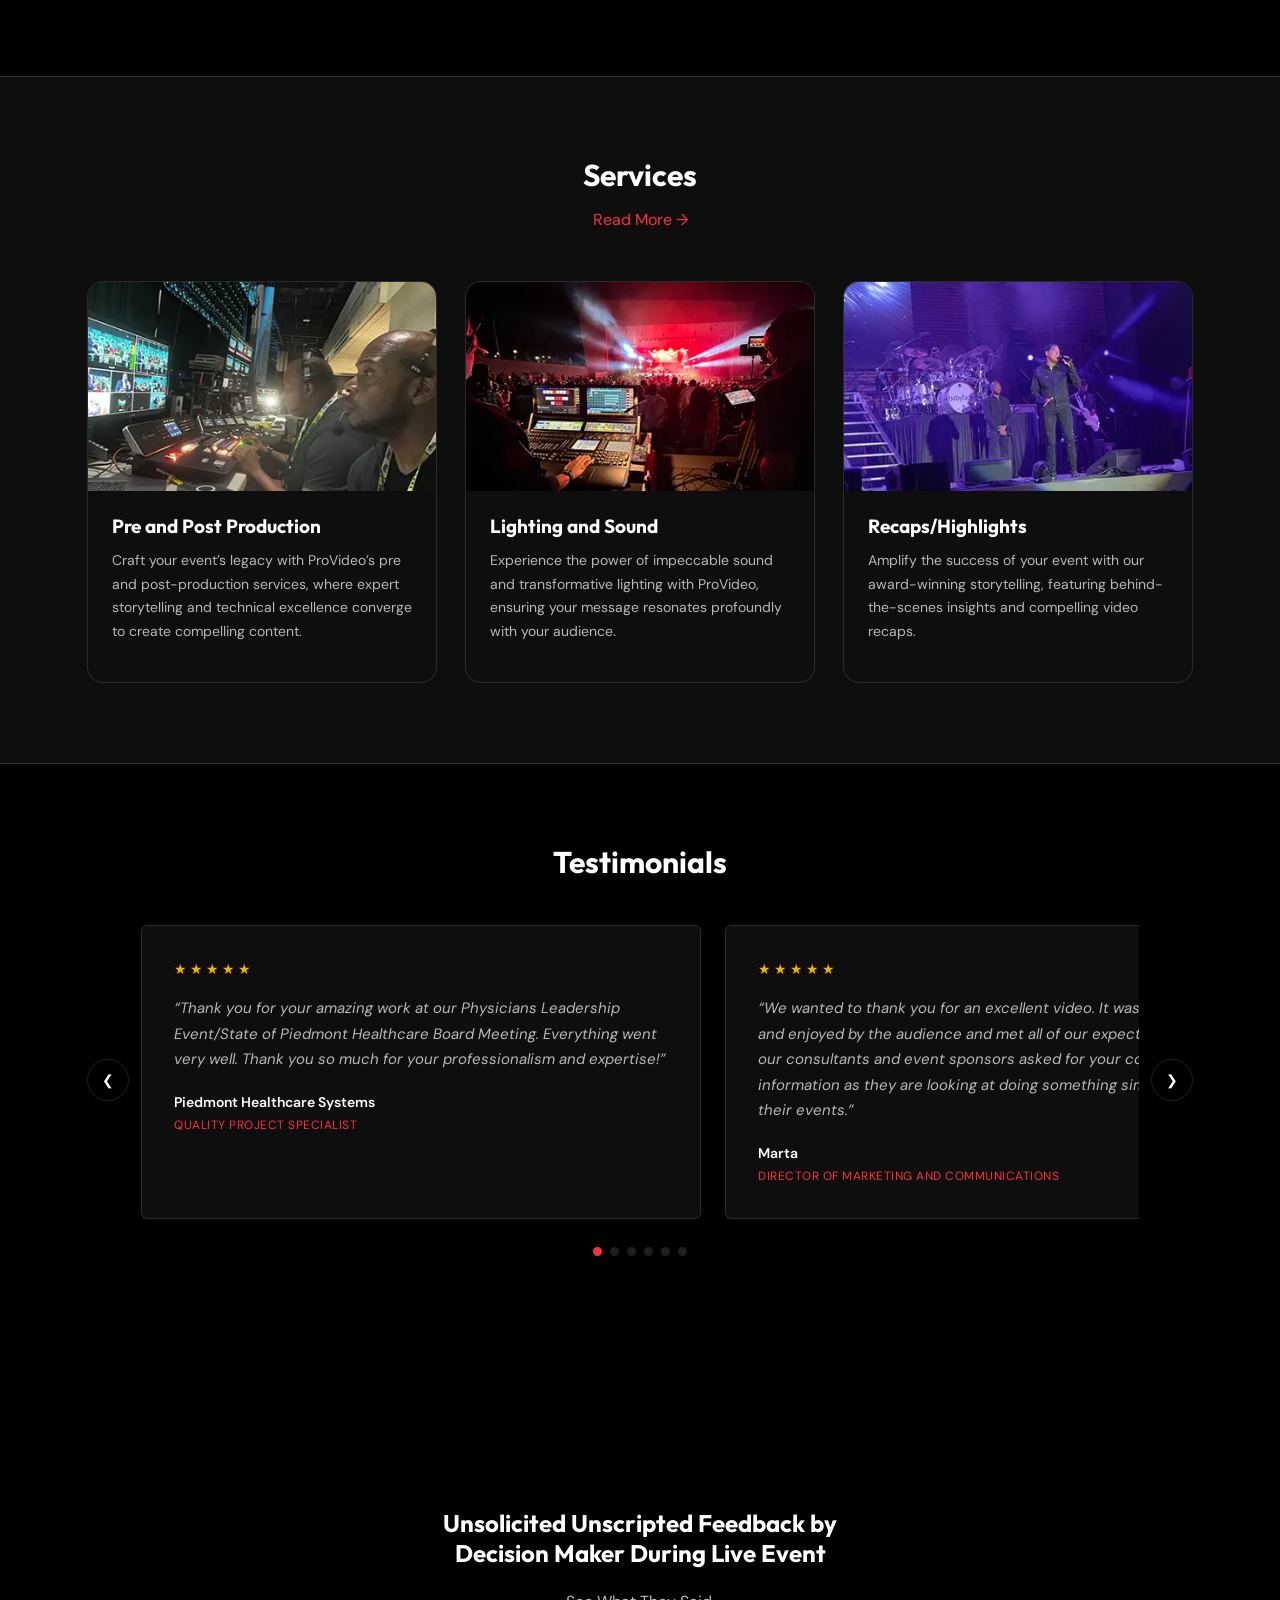
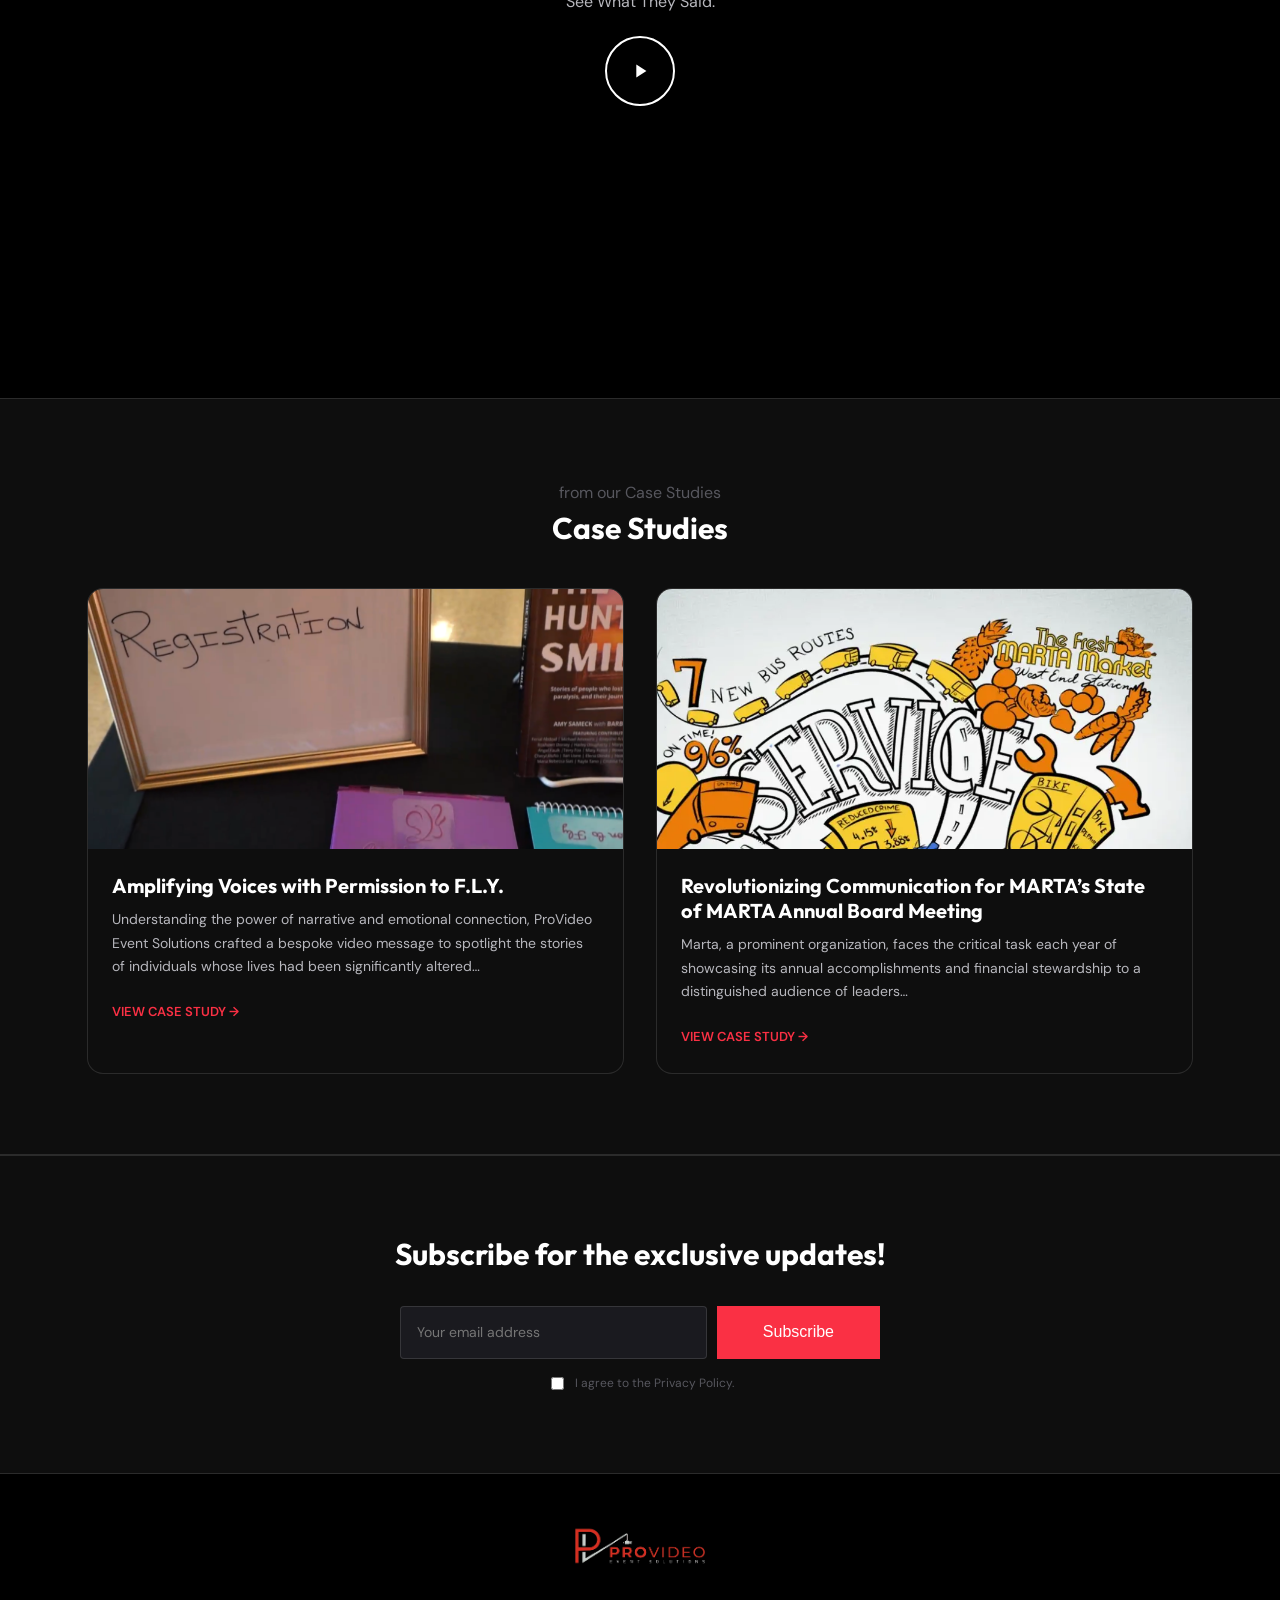
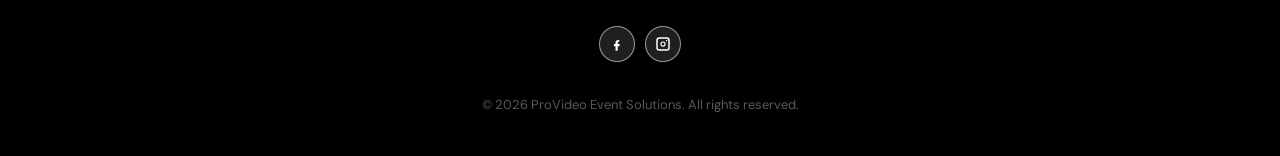
==== commit 38ba3d59: "Fix logo squish and header overflow on iPad by widening hamburger breakpoint" ====
--- a/index.html
+++ b/index.html
@@ -8,7 +8,7 @@
 <link rel="preconnect" href="https://fonts.googleapis.com">
 <link href="https://fonts.googleapis.com/css2?family=DM+Sans:wght@400;500;600;700&family=Outfit:wght@400;500;600;700;800&display=swap" rel="stylesheet">
 <link rel="stylesheet" href="https://cdnjs.cloudflare.com/ajax/libs/font-awesome/6.5.1/css/all.min.css">
-<link rel="stylesheet" href="assets/css/style.css?v=1783605904">
+<link rel="stylesheet" href="assets/css/style.css?v=1783606271">
 </head>
 <body class="home-hero-page">
 
@@ -262,6 +262,6 @@
   </div>
 </footer>
 
-<script src="assets/js/main.js?v=1783605904"></script>
+<script src="assets/js/main.js?v=1783606271"></script>
 </body>
 </html>
--- a/assets/css/style.css
+++ b/assets/css/style.css
@@ -100,7 +100,7 @@
   gap: 24px;
 }
 
-.logo { display: flex; align-items: center; line-height: 1; margin-left: -140px; }
+.logo { display: flex; align-items: center; line-height: 1; margin-left: -140px; flex-shrink: 0; }
 .logo-mark { height: 55px; width: auto; flex-shrink: 0; }
 
 /* Desktop horizontal nav (matches live site) */
@@ -126,22 +126,19 @@
 .header-right { display: flex; align-items: center; gap: 20px; }
 .menu-toggle { display: none; }
 
-@media (max-width: 1150px) {
+/* The 8-item desktop nav needs ~1190px of unbroken width just for its
+   own links (they can't wrap), plus the logo and social/hamburger
+   cluster on either side — it doesn't reliably fit until roughly
+   1420px. Below that (which covers every iPad, including 12.9" Pro
+   landscape at 1366px) the nav has nowhere to go, and flexbox was
+   squeezing the shrinkable logo image down to a sliver to compensate.
+   Switching to the hamburger menu earlier avoids that entirely. */
+@media (max-width: 1440px) {
   .main-nav { display: none; }
   .menu-toggle { display: flex; }
   /* The large negative offset that shifts the logo left on wide desktop
      screens has no room to work with here — reset it so the logo stays
      fully on-screen. */
-  .logo { margin-left: 0; }
-}
-
-/* iPad landscape (and similar mid-width screens, ~1151-1400px) still show
-   the full desktop nav, but the nav is nearly as wide as the header at
-   these sizes — there's no free space left for the large negative logo
-   offset below to work with, so it was pushing the logo mark into (and
-   past) the nav links. No shift at all here; the `gap` above still
-   keeps everything comfortably spaced out. */
-@media (min-width: 1151px) and (max-width: 1400px) {
   .logo { margin-left: 0; }
 }
 
